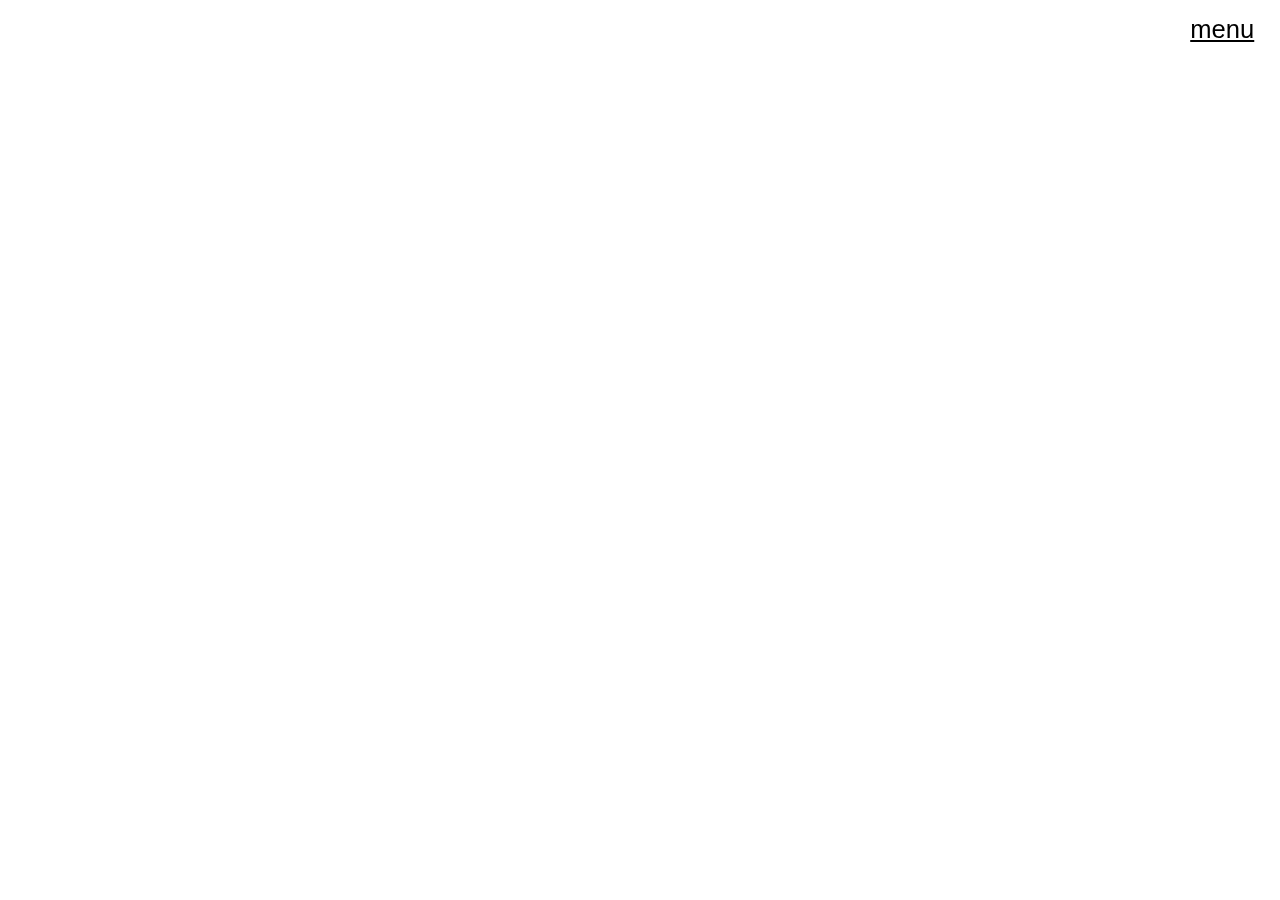
==== animation.html @ a8b8eddb "dummedummejava" ====
<!DOCTYPE html>
<html lang="">
<head>
    <meta charset="utf-8">
    <meta name="viewport" content="width=device-width, initial-scale=1.0">
    <link rel="stylesheet" href="stylesheet.css">
    <title>animation</title>
</head>

<body>

   <header><nav><a href="side1.html#side1">menu</a>

        </nav> </header>

</body>
</html>
<meta name="viewport" content="width=device-width, initial-scale=1.0">
---- stylesheet.css ----
body {
    background-color: white;
    font-family: "Helvetica";
    shape-inside: inherit;
    background-attachment: fixed;
    background-position: center;




}

* {
    box-sizing:content-box;
}

#game {
    position: absolute;
    top: 0;
    left: 0;
    width: 100vw;
    height: 56.25vw;
    background-image: url(side1.html);
    background-size: 100%;

}



.sectionwrapper {
    display: flex;


}

.sectionwrapper {
    display: flex;
    justify-content: space-between;
    justify-content: center;
    align-items: stretch;
    flex-flow: row wrap;


}

.clearfix {
    overflow: auto;
}



.column {
    flex-grow: 1;
    flex-basis: 300px;
    border: 1px solid white;
    justify-content: space-between;
    padding: 26px;
    background-color: white;


}

.txt {
    flex-grow: 1;
    flex-basis: 300px;
    border: 1px solid #817878;
    justify-content: space-between;
    padding: 1px #817878;

    background-color: #817878;


}



.column_wide {
    flex-wrap: wrap;
    flex-grow: 1;
    display: flex;
    flex-direction: row;

    flex-basis: 400px;
    max-height: inherit;
    border: 15px solid white;
    align-items: center;

}

.top {
    flex-wrap: wrap;
    flex-grow: 1;
    display: flex;
    flex-direction: row;

    flex-basis: 500px;
    max-height: inherit;
    border: 15px solid white;
    align-items: center;

}

.bottom {
    align-items: center;
    border: 15px solid white;
    flex-wrap: wrap;
    flex-grow: 1;
    display: flex;
    flex-direction: row;

    flex-basis: 500px;
    max-height: inherit;



}



.image {
    align-self: flex-end;
    flex-basis: 100px;
    flex-grow: 1;
    width: 100px;
}

.column_narrow {
    border: 15px solid white;
    flex-basis: 100px;
    flex-grow: 1;
    max-height: inherit;

}

.content {
    align-self: flex-end;
    flex-basis: 400px;
    flex-grow: 1;


}




button {
    background-color: #bb0a2c;
    border: none;
    color: white;
    padding: 8px 16px;
    text-align: center;
    font-size: 24px;
    cursor: pointer;
    align-content: flex-end;
}


button:hover {
    background-color: green;
}

#roedeprik {
    position: absolute;
    width: 10vw;
    height: 10vw;
    background-image: url(grafik/roedeprik.png);
    background-size: 100%;
    left: 43vw;
    top: 10vw;
    cursor: pointer;

}
#roedeprik2 {
    position: absolute;
    width: 10vw;
    height: 10vw;
    background-image: url(grafik/roedeprik.png);
    background-size: 100%;
    left: 10vw;
    top: 35vw;
    cursor: pointer;

}

a:link{
    color:white;
}

/* visited link */
a:visited {
  color: white;
}

/* mouse over link */
a:hover {
  color: white;
}

/* selected link */
a:active {
  color: white;
}



h1 {
    font-family: 'helvetica';
    font-style: bold;
    font-size: 36px;



}



h2 {
    font-style: normal;
    font-size: 36px;
    font-family: 'helvetica';

}



h3 {
    font-style: normal;
    font-size: 72px;
    font-family: 'helvetica';
    color: #807b7b;



}

h4 {
    font-style: normal;
    font-size: 72px;
    font-family: 'helvetica';
    color: white;
}

h5 {
    color: #5d0404;
}


header nav a:link {
    color: black;
}

/* visited link */
header nav a:visited {
    color: #f2e4d7;
}

/* mouse over link */
header nav a:hover {
    color: #ff3e2c;
}

/* selected link */
header nav a:active {
    color: red;
}


header {

    position: fixed;
    width: 100%;


}



header nav {
    display: flex;
    flex-direction: column;
    align-items: flex-end;

    margin: 0.3rem 2rem;
    text-align: right;
}

header nav a {
    font-size: 1.6rem;
    margin: 0.1rem;
    padding: 0.01rem;
    font-family: 'helvetica';

}

/*@media only screen and (min-width:1024px) {
    #eksempler.column {
        flex-basis: auto;
       }
    header{background-image: linear-gradient(rgba(38, 10, 2, 0.49), rgba(255, 255, 0, 0));

    }
    header nav {
        flex-direction: row;


    }


    header nav a {
        font-size: 1rem;
        border-right: 0.1rem solid #f2e4d7;
        font-size: 1.5rem;
        margin: 0.25rem;
        padding: 0 0.4rem 0 0;
        padding-right: 0.4rem;
        font-family: 'hindbold';
    }

    header nav a:last-child {
        border-right: none;
    }

}*/


#skilt1 {
    position: absolute;
    width: 100vw;
    height: 100vw;
    background-image: url(grafik/skilt1.png);
    background-size: 100%;
    left: 0vw;
    top: 0vw;
    cursor: pointer;


}

#skilt1 {
    animation-name: skilt_move;
    animation-duration: 3s;
    animation-timing-function: linear;
    transform-origin: top;
    animation-iteration-count: 1;

}

@keyframes skilt_move {
    0% {
        left: -120vw;
        bottom: 15vw;

    }

    20% {
        left: -100vw;
        bottom: 20vw;
        transform: rotate(-24deg);
    }

    40% {
        left: -70vw;
        bottom: 10vw;
        transform: rotate(-12deg);
    }

    60% {
        left: -30vw;
        bottom: 0vw;
        transform: rotate(-5deg);
    }

    100% {
        left: 0vw;
        bottom: 0vw;

    }

}

#skilt2 {
    position: absolute;
    width: 100vw;
    height: 100vw;
    background-image: url(grafik/skilt2.png);
    background-size: 100%;
    left: 0vw;
    top: 0vw;
    cursor: pointer;


}

#skilt2 {
    animation-name: skilt2_move;
    animation-duration: 3s;
    animation-timing-function: linear;
    transform-origin: top;
    animation-iteration-count: 1;

}

@keyframes skilt2_move {
    0% {
        left: -120vw;
        top: 35vw;

    }

    20% {
        left: -100vw;
        bottom: 20vw;
        transform: rotate(14deg);
    }

    40% {
        left: -70vw;
        bottom: 10vw;
        transform: rotate(12deg);
    }

    60% {
        left: -30vw;
        bottom: 0vw;
        transform: rotate(-5deg);
    }

    100% {
        left: 0vw;
        bottom: 0vw;

    }

}


#skilt3 {
    position: absolute;
    width: 100vw;
    height: 100vw;
    background-image: url(grafik/skilt3.png);
    background-size: 100%;
    left: 0vw;
    top: 0vw;
    cursor: pointer;


}

#skilt3 {
    animation-name: skilt3_move;
    animation-duration: 3s;
    animation-timing-function: linear;
    transform-origin: top;
    animation-iteration-count: 1;

}

@keyframes skilt3_move {
    0% {
        left: 10vw;
        top: 65vw;

    }

    20% {
        left: 20vw;
        bottom: 55vw;
        transform: rotate(10deg);
    }

    40% {
        left: 10vw;
        bottom: 40vw;
        transform: rotate(5deg);
    }

    60% {
        left: 5vw;
        bottom: 0vw;
        transform: rotate(-5deg);
    }

    100% {
        left: 0vw;
        bottom: 0vw;

    }

}

#skilt4 {
    position: absolute;
    width: 100vw;
    height: 100vw;
    background-image: url(grafik/skilt4.png);
    background-size: 100%;
    left: 0vw;
    top: 0vw;
    cursor: pointer;


}

#skilt4 {
    animation-name: skilt4_move;
    animation-duration: 3s;
    animation-timing-function: linear;
    transform-origin: top;
    animation-iteration-count: 1;

}

@keyframes skilt4_move {
    0% {
        left: 10vw;
        top: 65vw;

    }

    20% {
        left: 20vw;
        bottom: 55vw;
        transform: rotate(10deg);
    }

    40% {
        left: 10vw;
        bottom: 40vw;
        transform: rotate(5deg);
    }

    60% {
        left: 5vw;
        bottom: 0vw;
        transform: rotate(-5deg);
    }

    100% {
        left: 0vw;
        bottom: 0vw;

    }

}

#skilt5 {
    position: absolute;
    width: 100vw;
    height: 100vw;
    background-image: url(grafik/skilt5.png);
    background-size: 100%;
    left: 0vw;
    top: 0vw;
    cursor: pointer;


}

#skilt5 {
    animation-name: skilt5_move;
    animation-duration: 3s;
    animation-timing-function: linear;
    transform-origin: top;
    animation-iteration-count: 1;

}

@keyframes skilt5_move {
    0% {
        left: 10vw;
        top: 65vw;

    }

    20% {
        left: 20vw;
        bottom: 55vw;
        transform: rotate(10deg);
    }

    40% {
        left: 10vw;
        bottom: 40vw;
        transform: rotate(5deg);
    }

    60% {
        left: 5vw;
        bottom: 0vw;
        transform: rotate(-5deg);
    }

    100% {
        left: 0vw;
        bottom: 0vw;

    }

}

#skilt6 {
    position: absolute;
    width: 100vw;
    height: 100vw;
    background-image: url(grafik/skilt6.png);
    background-size: 100%;
    left: 0vw;
    top: 0vw;
    cursor: pointer;


}

#skilt6 {
    animation-name: skilt6_move;
    animation-duration: 3s;
    animation-timing-function: linear;
    transform-origin: top;
    animation-iteration-count: 1;

}

@keyframes skilt6_move {
    0% {
        left: 10vw;
        top: 65vw;

    }

    20% {
        left: 20vw;
        bottom: 55vw;
        transform: rotate(10deg);
    }

    40% {
        left: 10vw;
        bottom: 40vw;
        transform: rotate(5deg);
    }

    60% {
        left: 5vw;
        bottom: 0vw;
        transform: rotate(-5deg);
    }

    100% {
        left: 0vw;
        bottom: 0vw;

    }

}

#skilt7 {
    position: absolute;
    width: 100vw;
    height: 100vw;
    background-image: url(grafik/skilt7.png);
    background-size: 100%;
    left: 0vw;
    top: 0vw;
    cursor: pointer;


}

#skilt7 {
    animation-name: skilt7_move;
    animation-duration: 3s;
    animation-timing-function: linear;
    transform-origin: top;
    animation-iteration-count: 1;

}

@keyframes skilt7_move {
    0% {
        left: 10vw;
        top: 65vw;

    }

    20% {
        left: 20vw;
        bottom: 55vw;
        transform: rotate(10deg);
    }

    40% {
        left: 10vw;
        bottom: 40vw;
        transform: rotate(5deg);
    }

    60% {
        left: 5vw;
        bottom: 0vw;
        transform: rotate(-5deg);
    }

    100% {
        left: 0vw;
        bottom: 0vw;

    }

}

#skilt8 {
    position: absolute;
    width: 100vw;
    height: 100vw;
    background-image: url(grafik/skilt8.png);
    background-size: 100%;
    left: 0vw;
    top: 0vw;
    cursor: pointer;


}

#skilt8 {
    animation-name: skilt8_move;
    animation-duration: 3s;
    animation-timing-function: linear;
    transform-origin: top;
    animation-iteration-count: 1;

}

@keyframes skilt8_move {
    0% {
        left: 10vw;
        top: 65vw;

    }

    20% {
        left: 20vw;
        bottom: 55vw;
        transform: rotate(10deg);
    }

    40% {
        left: 10vw;
        bottom: 40vw;
        transform: rotate(5deg);
    }

    60% {
        left: 5vw;
        bottom: 0vw;
        transform: rotate(-5deg);
    }

    100% {
        left: 0vw;
        bottom: 0vw;

    }

}

#skilt9 {
    position: absolute;
    width: 100vw;
    height: 100vw;
    background-image: url(grafik/skilt9.png);
    background-size: 100%;
    left: 0vw;
    top: 0vw;
    cursor: pointer;


}

#skilt9 {
    animation-name: skilt9_move;
    animation-duration: 3s;
    animation-timing-function: linear;
    transform-origin: top;
    animation-iteration-count: 1;

}

@keyframes skilt9_move {
    0% {
        left: 10vw;
        top: 65vw;

    }

    20% {
        left: 20vw;
        bottom: 55vw;
        transform: rotate(10deg);
    }

    40% {
        left: 10vw;
        bottom: 40vw;
        transform: rotate(5deg);
    }

    60% {
        left: 5vw;
        bottom: 0vw;
        transform: rotate(-5deg);
    }

    100% {
        left: 0vw;
        bottom: 0vw;
        background-image: url(grafik/skilt.png);

    }

}

#skilt10 {
    position: absolute;
    width: 100vw;
    height: 100vw;
    background-image: url(grafik/skilt10.png);
    background-size: 100%;
    left: 0vw;
    top: 0vw;
    cursor: pointer;


}

#skilt10 {
    animation-name: skilt10_move;
    animation-duration: 3s;
    animation-timing-function: linear;
    transform-origin: top;
    animation-iteration-count: 1;

}

@keyframes skilt10_move {
    0% {
        left: 50vw;
        top: -10vw;

    }

    20% {
        left: 40vw;
        bottom: -5vw;
        transform: rotate(10deg);
    }

    40% {
        left: 35vw;
        bottom: 0vw;
        transform: rotate(5deg);
    }

    60% {
        left: 20vw;
        bottom: 10vw;
        transform: rotate(-5deg);
    }

    100% {
        left: 0vw;
        bottom: 0vw;
        background-image: url(grafik/skilt.png);

    }

}

#skilt11 {
    position: absolute;
    width: 100vw;
    height: 100vw;
    background-image: url(grafik/skilt11.png);
    background-size: 100%;
    left: 0vw;
    top: 0vw;
    cursor: pointer;


}

#skilt11 {
    animation-name: skilt11_move;
    animation-duration: 3s;
    animation-timing-function: linear;
    transform-origin: top;
    animation-iteration-count: 1;

}

@keyframes skilt11_move {
    0% {
        left:40vw;
        top: 95vw;

    }

    20% {
        left: 30vw;
        bottom: 80;
        transform: rotate(10deg);
    }

    40% {
        left: 22vw;
        bottom: 50vw;
        transform: rotate(5deg);
    }

    60% {
        left: 15vw;
        bottom: 30vw;
        transform: rotate(-5deg);
    }

    100% {
        left: 0vw;
        bottom: 0vw;
        background-image: url(grafik/skilt.png);

    }

}

#skilt {
    position: absolute;
    width: 100vw;
    height: 100vw;
    background-image: url(grafik/skilt.png);
    background-size: 100%;
    left: 0vw;
    top: 0vw;
    cursor: pointer;

}


#menu {
    position: absolute;
    width: 100vw;
    height: 100vw;
    left: 0;
    top: 0;
    background-image: url(grafik/menu.png);
    cursor: pointer;
    background-size: 100%;
    z-index: ;

}

.pulse {
    animation-name: pulse_kf;
    animation-duration: 3s;
    animation-iteration-count: infinite;
    transform-origin: center;

}


@keyframes pulse_kf {
    0% {
        transform: scale(1);
    }

    30% {
        transform: scale(1);
    }

    40% {
        transform: scale(1.01);
    }

    50% {
        transform: scale(1);
    }

    60% {
        transform: scale(1);
    }

    70% {
        transform: scale(1.005);
    }

    80% {
        transform: scale(1);
    }

    100% {
        transform: scale(1);
    }
}





img {
    width: 100%;
}
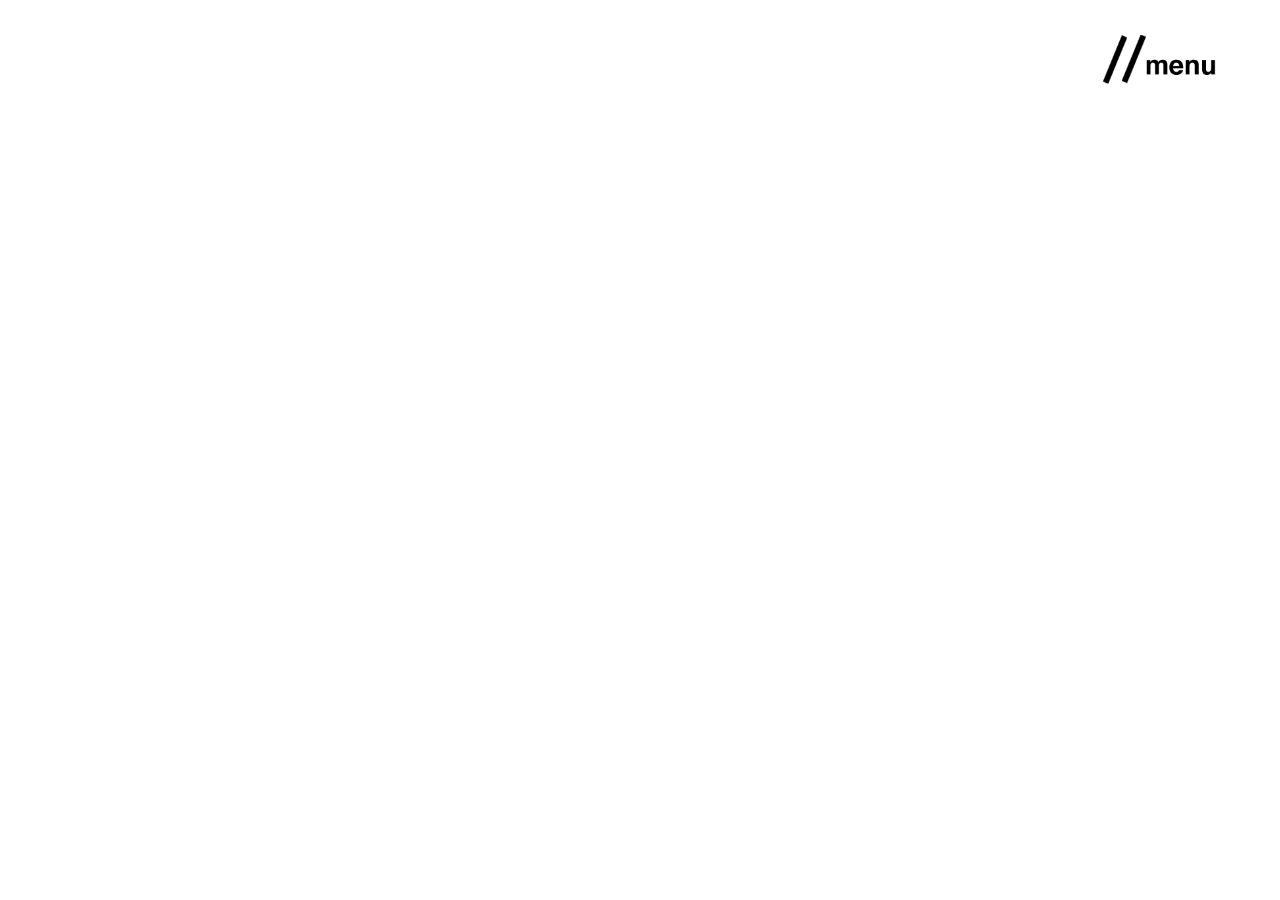
==== commit a4b684e3: "forøger uden java foerst" ====
--- a/animation.html
+++ b/animation.html
@@ -9,7 +9,7 @@
 
 <body>
 
-   <header><nav><a href="side1.html#side1">menu</a>
+   <header><nav> <a href="side1.html">   <div id="menu"></div></a>
 
         </nav> </header>
 
--- a/stylesheet.css
+++ b/stylesheet.css
@@ -144,19 +144,56 @@
 
 
 button {
-    background-color: #bb0a2c;
+    background-color: #817878;
     border: none;
-    color: white;
+    color: black;
     padding: 8px 16px;
     text-align: center;
-    font-size: 24px;
-    cursor: pointer;
-    align-content: flex-end;
+    font-size: 72px;
+    left: 110vw;
+    top: 5vw;
+    cursor: pointer;
+
 }
 
 
 button:hover {
     background-color: green;
+}
+/*#menu {
+      position: absolute;
+    width: 100vw;
+    height: 100vw;
+    background-image: url(grafik/menu.png);
+    background-size: 100%;
+    left: 0vw;
+    top: 0vw;
+    cursor: pointer;
+
+
+}*/
+#redsignhvid{
+     position: absolute;
+    width: 25vw;
+    height: 6vw;
+    background-image: url(grafik/redesign.png);
+    background-size: 100%;
+    left: 52vw;
+    top: 2vw;
+    cursor: pointer;
+
+}
+
+#webgraa{
+     position: absolute;
+    width: 25vw;
+    height: 6vw;
+    background-image: url(grafik/webgr.png);
+    background-size: 100%;
+    left: 32vw;
+    top: 2vw;
+    cursor: pointer;
+
 }
 
 #roedeprik {
@@ -177,7 +214,19 @@
     background-image: url(grafik/roedeprik.png);
     background-size: 100%;
     left: 10vw;
-    top: 35vw;
+    top: 5vw;
+    cursor: pointer;
+
+}
+
+#roedeprik3 {
+    position: absolute;
+    width: 10vw;
+    height: 10vw;
+    background-image: url(grafik/roedeprik.png);
+    background-size: 100%;
+    left: 10vw;
+    top: 5vw;
     cursor: pointer;
 
 }
@@ -323,14 +372,15 @@
 }*/
 
 
+
 #skilt1 {
     position: absolute;
     width: 100vw;
-    height: 100vw;
+    height: 56vw;
     background-image: url(grafik/skilt1.png);
     background-size: 100%;
     left: 0vw;
-    top: 0vw;
+    top: 0.65vw;
     cursor: pointer;
 
 
@@ -373,6 +423,7 @@
     100% {
         left: 0vw;
         bottom: 0vw;
+        background-image: url(grafik/skilt.png);
 
     }
 
@@ -381,7 +432,7 @@
 #skilt2 {
     position: absolute;
     width: 100vw;
-    height: 100vw;
+    height: 56vw;
     background-image: url(grafik/skilt2.png);
     background-size: 100%;
     left: 0vw;
@@ -437,11 +488,11 @@
 #skilt3 {
     position: absolute;
     width: 100vw;
-    height: 100vw;
+    height: 56vw;
     background-image: url(grafik/skilt3.png);
     background-size: 100%;
     left: 0vw;
-    top: 0vw;
+    top: 1vw;
     cursor: pointer;
 
 
@@ -492,7 +543,7 @@
 #skilt4 {
     position: absolute;
     width: 100vw;
-    height: 100vw;
+    height: 56vw;
     background-image: url(grafik/skilt4.png);
     background-size: 100%;
     left: 0vw;
@@ -547,7 +598,7 @@
 #skilt5 {
     position: absolute;
     width: 100vw;
-    height: 100vw;
+    height: 56vw;
     background-image: url(grafik/skilt5.png);
     background-size: 100%;
     left: 0vw;
@@ -602,7 +653,7 @@
 #skilt6 {
     position: absolute;
     width: 100vw;
-    height: 100vw;
+    height: 56vw;
     background-image: url(grafik/skilt6.png);
     background-size: 100%;
     left: 0vw;
@@ -657,7 +708,7 @@
 #skilt7 {
     position: absolute;
     width: 100vw;
-    height: 100vw;
+    height: 56vw;
     background-image: url(grafik/skilt7.png);
     background-size: 100%;
     left: 0vw;
@@ -712,7 +763,7 @@
 #skilt8 {
     position: absolute;
     width: 100vw;
-    height: 100vw;
+    height: 56vw;
     background-image: url(grafik/skilt8.png);
     background-size: 100%;
     left: 0vw;
@@ -767,7 +818,7 @@
 #skilt9 {
     position: absolute;
     width: 100vw;
-    height: 100vw;
+    height: 56vw;
     background-image: url(grafik/skilt9.png);
     background-size: 100%;
     left: 0vw;
@@ -823,7 +874,7 @@
 #skilt10 {
     position: absolute;
     width: 100vw;
-    height: 100vw;
+    height: 56vw;
     background-image: url(grafik/skilt10.png);
     background-size: 100%;
     left: 0vw;
@@ -879,7 +930,7 @@
 #skilt11 {
     position: absolute;
     width: 100vw;
-    height: 100vw;
+    height: 56vw;
     background-image: url(grafik/skilt11.png);
     background-size: 100%;
     left: 0vw;
@@ -947,9 +998,9 @@
 
 #menu {
     position: absolute;
-    width: 100vw;
-    height: 100vw;
-    left: 0;
+    width: 12vw;
+    height: 8vw;
+    left: 84vw;
     top: 0;
     background-image: url(grafik/menu.png);
     cursor: pointer;
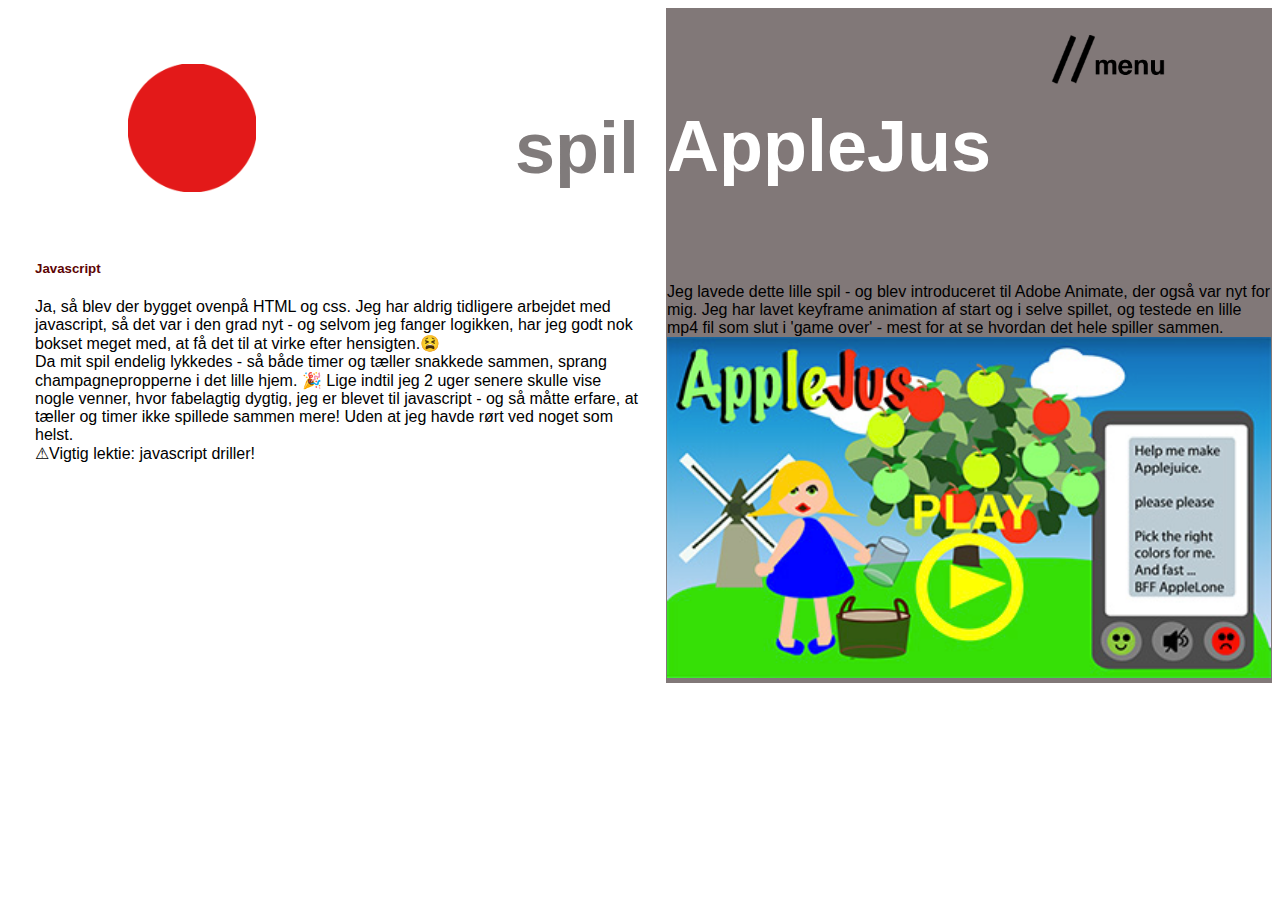
==== commit e11425b2: "mangesjoveting kontakt vil kun på stilart?" ====
--- a/animation.html
+++ b/animation.html
@@ -12,6 +12,31 @@
    <header><nav> <a href="side1.html">   <div id="menu"></div></a>
 
         </nav> </header>
+         <section id="forside">
+    <div id="roedeprik2"></div>
+
+        <div class="sectionwrapper">
+            <div class="column">
+            <h3 align="right">spil</h3>
+            <h5>Javascript</h5>
+            Ja, så blev der bygget ovenpå HTML og css. Jeg har aldrig tidligere arbejdet med javascript, så det var i den grad nyt - og selvom jeg fanger logikken, har jeg godt nok bokset meget med, at få det til at virke efter hensigten.😫
+            <br>
+            Da mit spil endelig lykkedes - så både timer og tæller snakkede sammen, sprang champagnepropperne i det lille hjem. 🎉
+            Lige indtil jeg 2 uger senere skulle vise nogle venner, hvor fabelagtig dygtig, jeg er blevet til javascript - og så måtte erfare, at tæller og timer ikke spillede sammen mere! Uden at jeg havde rørt ved noget som helst.
+
+<br>⚠Vigtig lektie: javascript driller!
+            </div>
+
+
+             <div class="txt">
+                 <h4>AppleJus</h4>
+                 Jeg lavede dette lille spil - og blev introduceret til Adobe Animate, der også var nyt for mig. Jeg har lavet keyframe animation af start og i selve spillet, og testede en lille mp4 fil som slut i 'game over' - mest for at se hvordan det hele spiller sammen.
+                 <a href="http://www.cecilieolrik.com/kea/03-animation/spilled/" ><img src="grafik/applejuslille.jpg"></a>
+
+              </div>
+
+
+            </section>
 
 </body>
 </html>
--- a/stylesheet.css
+++ b/stylesheet.css
@@ -196,6 +196,47 @@
 
 }
 
+.container {
+  position: relative;
+  width: 50%;
+}
+
+.image {
+  opacity: 1;
+  display: block;
+  width: 100%;
+  height: auto;
+  transition: .5s ease;
+  backface-visibility: hidden;
+}
+
+.middle {
+  transition: .5s ease;
+  opacity: 0;
+  position: absolute;
+  top: 50%;
+  left: 50%;
+  transform: translate(-50%, -50%);
+  -ms-transform: translate(-50%, -50%);
+  text-align: center;
+}
+
+.container:hover .image {
+  opacity: 0.3;
+}
+
+.container:hover .middle {
+  opacity: 1;
+}
+
+.text {
+
+  color: white;
+  font-size: 16px;
+  padding: 16px 32px;
+}
+
+
 #roedeprik {
     position: absolute;
     width: 10vw;
@@ -219,6 +260,9 @@
 
 }
 
+
+
+
 #roedeprik3 {
     position: absolute;
     width: 10vw;
@@ -230,7 +274,28 @@
     cursor: pointer;
 
 }
-
+.roedeprik3:hover img{
+    background-image: url(android-icon-192x192.png);
+}
+
+ /*<div class="container">
+  <img src="grafik/roedeprik.png" alt="rødprik" class="image" style="width:25%">
+  <div class="middle">
+    <div class="text"><img src="android-icon-192x192.png"></div>
+  </div>
+</div>*/
+
+#roedeprik5 {
+    position: absolute;
+    width: 10vw;
+    height: 10vw;
+    background-image: url(grafik/roedeprik.png);
+    background-size: 100%;
+    left: 2vw;
+    top: 14vw;
+    cursor: pointer;
+
+}
 a:link{
     color:white;
 }
@@ -423,7 +488,7 @@
     100% {
         left: 0vw;
         bottom: 0vw;
-        background-image: url(grafik/skilt.png);
+
 
     }
 
@@ -1000,12 +1065,12 @@
     position: absolute;
     width: 12vw;
     height: 8vw;
-    left: 84vw;
+    left: 80vw;
     top: 0;
     background-image: url(grafik/menu.png);
     cursor: pointer;
     background-size: 100%;
-    z-index: ;
+    z-index:3 ;
 
 }
 
@@ -1051,7 +1116,56 @@
         transform: scale(1);
     }
 }
-
+.dropbtn {
+  background-color: white;
+  color: white;
+  padding: 16px;
+  font-size: 16px;
+  border: none;
+    align-content: right;
+}
+
+.dropdown {
+  position: relative;
+  display: inline-block;
+}
+/*vær opmærksom på at prikken stadig er der - den er hvid*/
+.dropdown-content {
+  display: none;
+  position: absolute;
+  background-color: #f1f1f1;
+  min-width: 200px;
+
+       left: 84vw;
+    bottom: 5vw;
+  z-index: 3;
+}
+
+.dropdown-content a {
+  color: black;
+  padding: 4px 4px;
+  text-decoration: none;
+  display: block;
+}
+
+.dropdown-content a:hover {background-color: #ddd;}
+
+.dropdown:hover .dropdown-content {display: block;}
+
+.dropdown:hover .dropbtn {background-color: white;}
+
+#kontakt {
+    position: absolute;
+    width: 12vw;
+    height: 10vw;
+    left: 80vw;
+    bottom: 15vw;
+    background-image: url(grafik/kontakt.png);
+    cursor: pointer;
+    background-size: 100%;
+    z-index:3 ;
+
+}
 
 
 
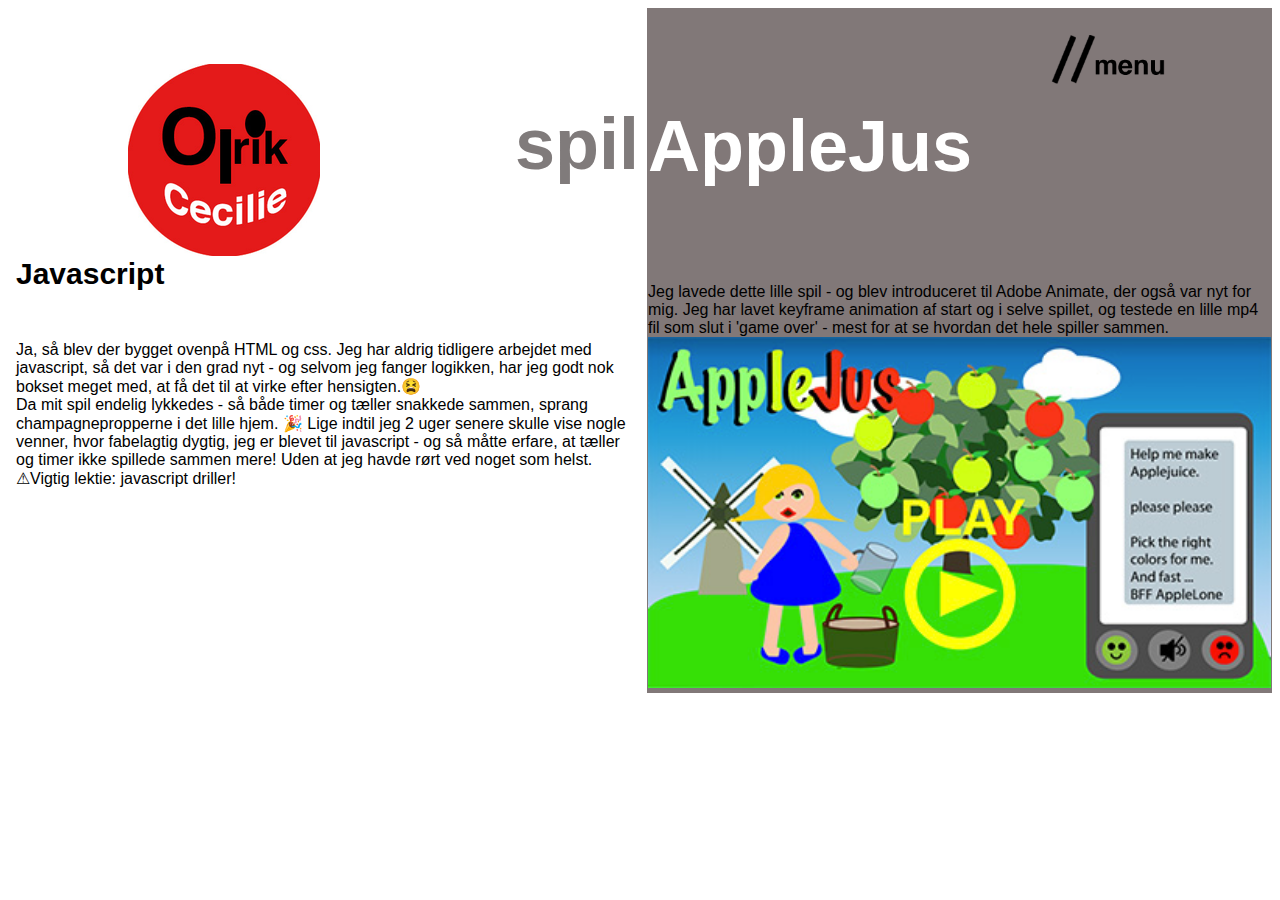
==== commit 6137c228: "hertilsåda" ====
--- a/animation.html
+++ b/animation.html
@@ -12,7 +12,7 @@
    <header><nav> <a href="side1.html">   <div id="menu"></div></a>
 
         </nav> </header>
-         <section id="forside">
+         <section id="animation">
     <div id="roedeprik2"></div>
 
         <div class="sectionwrapper">
@@ -25,6 +25,8 @@
             Lige indtil jeg 2 uger senere skulle vise nogle venner, hvor fabelagtig dygtig, jeg er blevet til javascript - og så måtte erfare, at tæller og timer ikke spillede sammen mere! Uden at jeg havde rørt ved noget som helst.
 
 <br>⚠Vigtig lektie: javascript driller!
+
+
             </div>
 
 
@@ -34,7 +36,7 @@
                  <a href="http://www.cecilieolrik.com/kea/03-animation/spilled/" ><img src="grafik/applejuslille.jpg"></a>
 
               </div>
-
+</div>
 
             </section>
 
--- a/stylesheet.css
+++ b/stylesheet.css
@@ -54,7 +54,7 @@
     flex-basis: 300px;
     border: 1px solid white;
     justify-content: space-between;
-    padding: 26px;
+    padding: 22px 7px;
     background-color: white;
 
 
@@ -65,12 +65,14 @@
     flex-basis: 300px;
     border: 1px solid #817878;
     justify-content: space-between;
-    padding: 1px #817878;
+    padding: 2px #817878;
 
     background-color: #817878;
 
 
 }
+
+.minknap
 
 
 
@@ -78,7 +80,7 @@
     flex-wrap: wrap;
     flex-grow: 1;
     display: flex;
-    flex-direction: row;
+    flex-direction:column;
 
     flex-basis: 400px;
     max-height: inherit;
@@ -86,6 +88,7 @@
     align-items: center;
 
 }
+
 
 .top {
     flex-wrap: wrap;
@@ -195,6 +198,125 @@
     cursor: pointer;
 
 }
+#stilartgraa
+{
+     position: absolute;
+    width: 25vw;
+    height: 6vw;
+    background-image: url(grafik/stilartgraa.png);
+    background-size: 100%;
+    left: 28vw;
+    top: 2vw;
+    cursor: pointer;
+
+}
+#dadaism{
+     position: absolute;
+    width: 25vw;
+    height: 6vw;
+    background-image: url(grafik/dadaism.png);
+    background-size: 100%;
+    left: 51vw;
+    top: 2vw;
+    cursor: pointer;
+
+}
+
+#stilarthv{
+     position: absolute;
+    width: 25vw;
+    height: 6vw;
+    background-image: url(grafik/stilarthv.png);
+    background-size: 100%;
+    left: 52vw;
+    top: 2vw;
+    cursor: pointer;
+
+}
+
+#redesignhv3{
+     position: absolute;
+    width: 25vw;
+    height: 6vw;
+    background-image: url(grafik/redesign.png);
+    background-size: 100%;
+    left: 52vw;
+    top: 2vw;
+    cursor: pointer;
+
+}
+
+#spilhv{
+     position: absolute;
+    width: 25vw;
+    height: 6vw;
+    background-image: url(grafik/spilhv.png);
+    background-size: 100%;
+    left: 52vw;
+    top: 2vw;
+    cursor: pointer;
+
+}
+
+#redesignhv2{
+     position: absolute;
+    width: 25vw;
+    height: 6vw;
+    background-image: url(grafik/redesign.png);
+    background-size: 100%;
+    left: 52vw;
+    top: 2vw;
+    cursor: pointer;
+
+}
+#contentgraa{
+     position: absolute;
+    width: 50vw;
+    height: 40vw;
+    background-image: url(grafik/contentgr.png);
+    background-size: 100%;
+    left: 30vw;
+    top: 2vw;
+    cursor: pointer;
+
+}
+#webgraa{
+     position: absolute;
+    width: 25vw;
+    height: 6vw;
+    background-image: url(grafik/webgr.png);
+    background-size: 100%;
+    left: 30vw;
+    top: 2vw;
+    cursor: pointer;
+
+}
+#animationgraa{
+     position: absolute;
+    width: 25vw;
+    height: 6vw;
+    background-image: url(grafik/animationgraa.png);
+    background-size: 100%;
+    left: 30vw;
+    top: 2vw;
+    cursor: pointer;
+
+}
+#UXgraa{
+     position: absolute;
+    width: 25vw;
+    height: 6vw;
+    background-image: url(grafik/UXgraa.png);
+    background-size: 100%;
+    left: 30vw;
+    top: 2vw;
+    cursor: pointer;
+
+}
+
+
+
+
 
 .container {
   position: relative;
@@ -250,27 +372,27 @@
 }
 #roedeprik2 {
     position: absolute;
+    width: 15vw;
+    height: 15vw;
+    background-image: url(android-icon-192x192.png);
+    background-size: 100%;
+    left: 10vw;
+    top: 5vw;
+    cursor: pointer;
+
+}
+
+
+
+
+#roedeprik3 {
+    position: absolute;
     width: 10vw;
     height: 10vw;
     background-image: url(grafik/roedeprik.png);
     background-size: 100%;
-    left: 10vw;
-    top: 5vw;
-    cursor: pointer;
-
-}
-
-
-
-
-#roedeprik3 {
-    position: absolute;
-    width: 10vw;
-    height: 10vw;
-    background-image: url(grafik/roedeprik.png);
-    background-size: 100%;
-    left: 10vw;
-    top: 5vw;
+    left: 43vw;
+    top: 2vw;
     cursor: pointer;
 
 }
@@ -296,6 +418,18 @@
     cursor: pointer;
 
 }
+
+#roedeprik8 {
+    position: absolute;
+    width: 10vw;
+    height: 10vw;
+    background-image: url(grafik/cvkugle.png);
+    background-size: 100%;
+    left: 12vw;
+    top: 3vw;
+    cursor: pointer;
+
+}
 a:link{
     color:white;
 }
@@ -355,7 +489,10 @@
 }
 
 h5 {
-    color: #5d0404;
+     font-style: normal;
+    font-size: 30px;
+    font-family: 'helvetica';
+    color: black;
 }
 
 
@@ -438,7 +575,7 @@
 
 
 
-#skilt1 {
+/*#skilt1 {
     position: absolute;
     width: 100vw;
     height: 56vw;
@@ -1046,7 +1183,7 @@
 
     }
 
-}
+}*/
 
 #skilt {
     position: absolute;
@@ -1134,10 +1271,10 @@
   display: none;
   position: absolute;
   background-color: #f1f1f1;
-  min-width: 200px;
-
-       left: 84vw;
-    bottom: 5vw;
+  min-width: 220px;
+
+       left: 54vw;
+    bottom: 10vw;
   z-index: 3;
 }
 
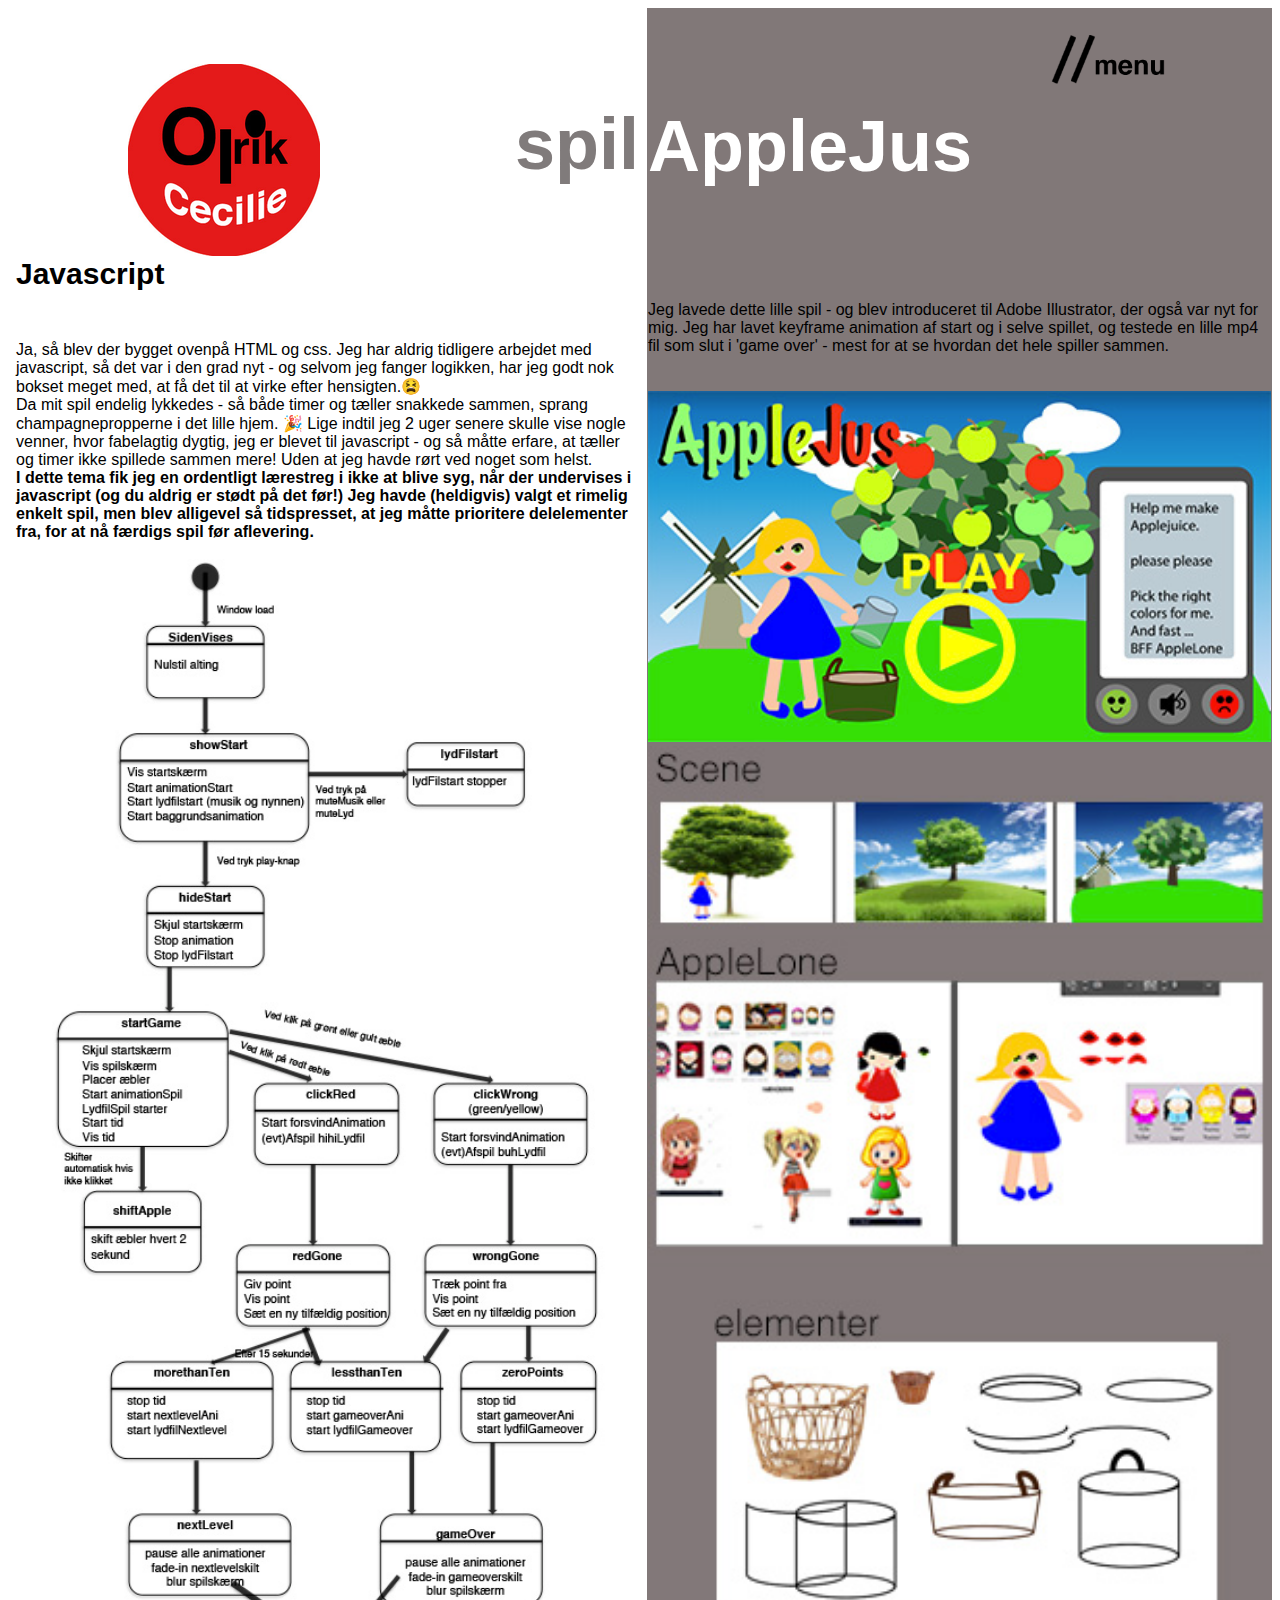
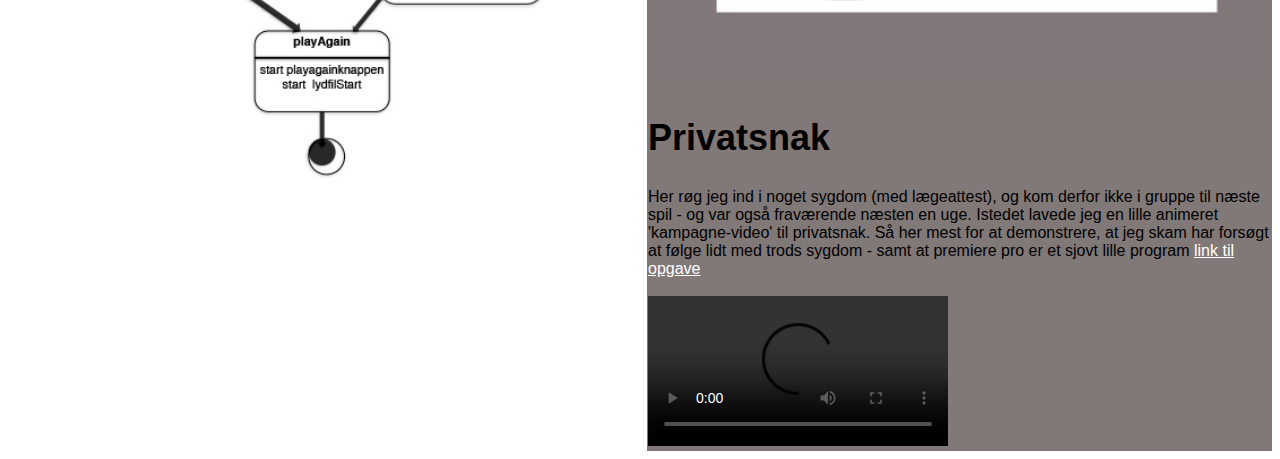
==== commit 15fdf39f: "udenfuckingstorfil" ====
--- a/animation.html
+++ b/animation.html
@@ -13,7 +13,7 @@
 
         </nav> </header>
          <section id="animation">
-    <div id="roedeprik2"></div>
+   <a href="https://www.youtube.com/watch?v=dxpVFudrrZs&feature=youtu.be&fbclid=IwAR3Xj8rE9ZKTAs4_BBbbo9SvNx6XNJusZrl0bngUWjrq5Jrji31OaiGct9s"><div id="roedeprik2"></div></a>
 
         <div class="sectionwrapper">
             <div class="column">
@@ -24,7 +24,11 @@
             Da mit spil endelig lykkedes - så både timer og tæller snakkede sammen, sprang champagnepropperne i det lille hjem. 🎉
             Lige indtil jeg 2 uger senere skulle vise nogle venner, hvor fabelagtig dygtig, jeg er blevet til javascript - og så måtte erfare, at tæller og timer ikke spillede sammen mere! Uden at jeg havde rørt ved noget som helst.
 
-<br>⚠Vigtig lektie: javascript driller!
+
+
+<br> <strong>I dette tema fik jeg en ordentligt lærestreg i ikke at blive syg, når der undervises i javascript (og du aldrig er stødt på det før!)
+Jeg havde (heldigvis) valgt et rimelig enkelt spil, men blev alligevel så tidspresset, at jeg måtte prioritere delelementer fra, for at nå færdigs spil før aflevering.</strong>
+<img src="grafik/statemachinespil.jpg" alt="statemachine">
 
 
             </div>
@@ -32,10 +36,36 @@
 
              <div class="txt">
                  <h4>AppleJus</h4>
-                 Jeg lavede dette lille spil - og blev introduceret til Adobe Animate, der også var nyt for mig. Jeg har lavet keyframe animation af start og i selve spillet, og testede en lille mp4 fil som slut i 'game over' - mest for at se hvordan det hele spiller sammen.
+                <br>
+                 Jeg lavede dette lille spil - og blev introduceret til Adobe Illustrator, der også var nyt for mig. Jeg har lavet keyframe animation af start og i selve spillet, og testede en lille mp4 fil som slut i 'game over' - mest for at se hvordan det hele spiller sammen.
+                 <br>
+                   <br>
+                     <br>
                  <a href="http://www.cecilieolrik.com/kea/03-animation/spilled/" ><img src="grafik/applejuslille.jpg"></a>
 
-              </div>
+
+                 <img src="grafik/spildesigntrae.jpg">
+                 <img src="grafik/spildesignpige.jpg">
+                 <img src="grafik/spildesignkurv.jpg">
+
+
+                 <h2> Privatsnak</h2>
+                 Her røg jeg ind i noget sygdom (med lægeattest), og kom derfor ikke i gruppe til næste spil - og var også fraværende næsten en uge. Istedet lavede jeg en lille animeret 'kampagne-video' til privatsnak.
+
+
+                     Så her mest for at demonstrere, at jeg skam har forsøgt at følge lidt med trods sygdom - samt at premiere pro er et sjovt lille program
+
+
+                 <a href="http://cecilieolrik.com/kea/03-animation/03_05_01_Gruppe30_dokumentationssite/"> link til opgave</a>
+                 <br>
+                     <br>
+                 <video width="300" controls>
+                     <source src="grafik/privatsnak.mp4" type="video/mp4">
+
+                 </video>
+
+</div>
+
 </div>
 
             </section>
--- a/stylesheet.css
+++ b/stylesheet.css
@@ -71,8 +71,19 @@
 
 
 }
-
-.minknap
+.txt1 {
+    flex-grow: 1;
+    flex-basis: 100px;
+    border: 1px solid #817878;
+    justify-content: space-between;
+    padding: 2px #817878;
+
+    background-color: #817878;
+
+
+}
+
+
 
 
 
@@ -358,15 +369,46 @@
   padding: 16px 32px;
 }
 
+.minknap {
+ display: flex;
+  flex-direction:row;
+}
+#knapapp{   position: absolute;
+    width: 25vw;
+    height: 30.5vw;
+    background-image: url(grafik/minknapapp.png);
+    background-size: 100%;
+    left: 10vw;
+    top: 22vw;
+    cursor: pointer;}
+#gruppeapp{   position: absolute;
+  width: 25vw;
+    height: 30.5vw;
+    background-image: url(grafik/minknapgruppegraa.png);
+    background-size: 100%;
+    left: 38vw;
+    top: 22vw;
+    cursor: pointer;}
+#finalapp{   position: absolute;
+  width: 25vw;
+    height: 30.5vw;
+    background-image: url(grafik/minknapfinalfgraa.png);
+    background-size: 100%;
+    left: 70vw;
+    top: 22vw;
+    cursor: pointer;}
+    <img src="grafik/minknapapp.png">
+            <img src="grafik/minknapgruppegraa.png">
+            <img src="grafik/minknapfinalfgraa.png">
 
 #roedeprik {
     position: absolute;
-    width: 10vw;
-    height: 10vw;
+    width: 8vw;
+    height: 8vw;
     background-image: url(grafik/roedeprik.png);
     background-size: 100%;
-    left: 43vw;
-    top: 10vw;
+    left: 3vw;
+    top: 1vw;
     cursor: pointer;
 
 }
@@ -1303,6 +1345,84 @@
     z-index:3 ;
 
 }
+#kontakt1 {
+    position: absolute;
+    width: 12vw;
+    height: 10vw;
+    left: 82vw;
+    bottom: 2.4vw;
+    background-image: url(grafik/kontakt.png);
+    cursor: pointer;
+    background-size: 100%;
+    z-index:3 ;
+
+}
+#kontakt2 {
+    position: absolute;
+    width: 12vw;
+    height: 10vw;
+    left: 80vw;
+    bottom: 15vw;
+    background-image: url(grafik/kontakt.png);
+    cursor: pointer;
+    background-size: 100%;
+    z-index:3 ;
+
+}
+
+.layouts {
+    display: flex;
+    flex-wrap: wrap;
+    flex-grow: 1;
+    padding: 1px;
+}
+
+
+
+.layout1 {
+    align-self: baseline;
+    padding: 2px;
+    height: 216px;
+    width: 384px;
+
+}
+
+
+.layout2 {
+    align-self: baseline;
+    padding: 2px;
+    height: 154px;
+    width: 205px;
+
+
+}
+
+.layout3 {
+    align-self: baseline;
+
+    padding: 2px;
+    height: 205px;
+    width: 154px;
+
+
+}
+
+.layout4 {
+    align-self: baseline;
+    padding: 2px;
+    height: 94px;
+    width: 157px;
+
+}
+
+.layout5 {
+    align-self: baseline;
+    padding: 2px;
+    height: 157px;
+    width: 94px;
+
+}
+
 
 
 
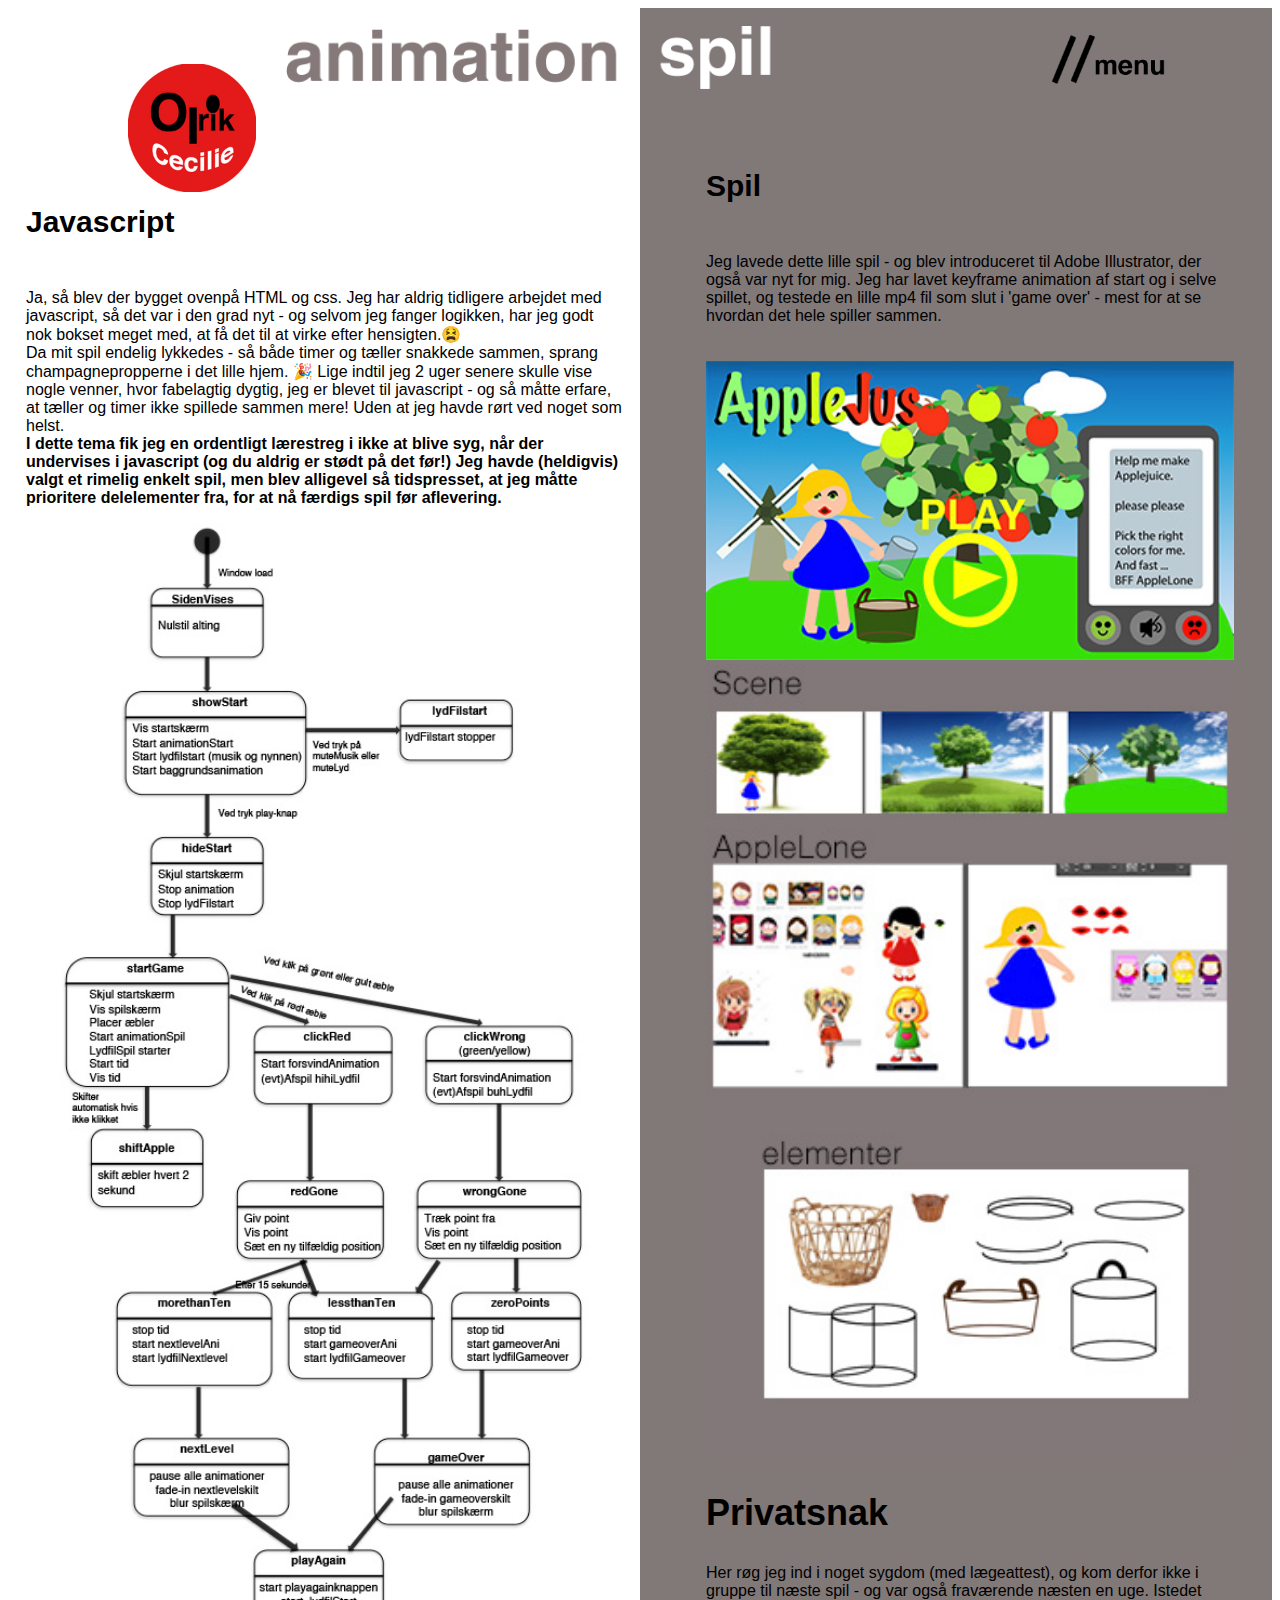
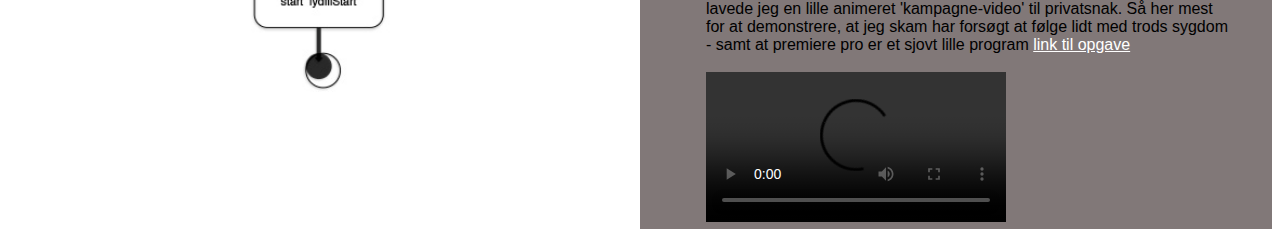
==== commit 3400fa6a: "næstendone media på ux side igang" ====
--- a/animation.html
+++ b/animation.html
@@ -14,11 +14,13 @@
         </nav> </header>
          <section id="animation">
    <a href="https://www.youtube.com/watch?v=dxpVFudrrZs&feature=youtu.be&fbclid=IwAR3Xj8rE9ZKTAs4_BBbbo9SvNx6XNJusZrl0bngUWjrq5Jrji31OaiGct9s"><div id="roedeprik2"></div></a>
+        <div id="animationgr"></div>
+         <div id="spilhv"></div>
 
         <div class="sectionwrapper">
             <div class="column">
-            <h3 align="right">spil</h3>
-            <h5>Javascript</h5>
+
+              <br><br><br><br><br><br><br><br><h5>Javascript</h5>
             Ja, så blev der bygget ovenpå HTML og css. Jeg har aldrig tidligere arbejdet med javascript, så det var i den grad nyt - og selvom jeg fanger logikken, har jeg godt nok bokset meget med, at få det til at virke efter hensigten.😫
             <br>
             Da mit spil endelig lykkedes - så både timer og tæller snakkede sammen, sprang champagnepropperne i det lille hjem. 🎉
@@ -35,8 +37,9 @@
 
 
              <div class="txt">
-                 <h4>AppleJus</h4>
-                <br>
+
+               <br><br><br><br>  <br><br>
+                <h5>Spil</h5>
                  Jeg lavede dette lille spil - og blev introduceret til Adobe Illustrator, der også var nyt for mig. Jeg har lavet keyframe animation af start og i selve spillet, og testede en lille mp4 fil som slut i 'game over' - mest for at se hvordan det hele spiller sammen.
                  <br>
                    <br>
--- a/stylesheet.css
+++ b/stylesheet.css
@@ -1,17 +1,14 @@
 body {
+      background-attachment: fixed;
     background-color: white;
+    background-position: center;
     font-family: "Helvetica";
-    shape-inside: inherit;
-    background-attachment: fixed;
-    background-position: center;
-
-
 
 
 }
 
 * {
-    box-sizing:content-box;
+    box-sizing: content-box;
 }
 
 #game {
@@ -51,10 +48,10 @@
 
 .column {
     flex-grow: 1;
-    flex-basis: 300px;
+    flex-basis: 280px;
     border: 1px solid white;
     justify-content: space-between;
-    padding: 22px 7px;
+    padding: 2px 17px;
     background-color: white;
 
 
@@ -62,27 +59,38 @@
 
 .txt {
     flex-grow: 1;
-    flex-basis: 300px;
+    flex-basis: 280px;
     border: 1px solid #817878;
     justify-content: space-between;
-    padding: 2px #817878;
-
+    padding: 2px 37px 2px 65px;
     background-color: #817878;
 
 
 }
+
 .txt1 {
     flex-grow: 1;
     flex-basis: 100px;
     border: 1px solid #817878;
     justify-content: space-between;
-    padding: 2px #817878;
+    padding: 2px;
 
     background-color: #817878;
 
 
 }
 
+.slides {
+    display: flex;
+    justify-content:flex-start;
+    justify-content: center;
+    align-items: stretch;
+    flex-flow: row;
+    padding: 20px 2px 2px 2px;
+   width:200px;
+    height:130px;
+
+}
 
 
 
@@ -91,7 +99,7 @@
     flex-wrap: wrap;
     flex-grow: 1;
     display: flex;
-    flex-direction:column;
+    flex-direction: column;
 
     flex-basis: 400px;
     max-height: inherit;
@@ -152,6 +160,13 @@
     flex-grow: 1;
 
 
+}
+
+.center {
+  display: block;
+  margin-left: auto;
+  margin-right: auto;
+  width: 50%;
 }
 
 
@@ -174,20 +189,12 @@
 button:hover {
     background-color: green;
 }
-/*#menu {
-      position: absolute;
-    width: 100vw;
-    height: 100vw;
-    background-image: url(grafik/menu.png);
-    background-size: 100%;
-    left: 0vw;
-    top: 0vw;
-    cursor: pointer;
-
-
-}*/
-#redsignhvid{
-     position: absolute;
+
+
+
+
+#redsignhvid {
+    position: absolute;
     width: 25vw;
     height: 6vw;
     background-image: url(grafik/redesign.png);
@@ -198,8 +205,8 @@
 
 }
 
-#webgraa{
-     position: absolute;
+#webgraa {
+    position: absolute;
     width: 25vw;
     height: 6vw;
     background-image: url(grafik/webgr.png);
@@ -209,9 +216,9 @@
     cursor: pointer;
 
 }
-#stilartgraa
-{
-     position: absolute;
+
+#stilartgraa {
+    position: absolute;
     width: 25vw;
     height: 6vw;
     background-image: url(grafik/stilartgraa.png);
@@ -221,8 +228,9 @@
     cursor: pointer;
 
 }
-#dadaism{
-     position: absolute;
+
+#dadaism {
+    position: absolute;
     width: 25vw;
     height: 6vw;
     background-image: url(grafik/dadaism.png);
@@ -233,8 +241,8 @@
 
 }
 
-#stilarthv{
-     position: absolute;
+#stilarthv {
+    position: absolute;
     width: 25vw;
     height: 6vw;
     background-image: url(grafik/stilarthv.png);
@@ -245,8 +253,8 @@
 
 }
 
-#redesignhv3{
-     position: absolute;
+#redesignhv3 {
+    position: absolute;
     width: 25vw;
     height: 6vw;
     background-image: url(grafik/redesign.png);
@@ -257,8 +265,8 @@
 
 }
 
-#spilhv{
-     position: absolute;
+#spilhv {
+    position: absolute;
     width: 25vw;
     height: 6vw;
     background-image: url(grafik/spilhv.png);
@@ -269,8 +277,8 @@
 
 }
 
-#redesignhv2{
-     position: absolute;
+#redesignhv2 {
+    position: absolute;
     width: 25vw;
     height: 6vw;
     background-image: url(grafik/redesign.png);
@@ -280,8 +288,46 @@
     cursor: pointer;
 
 }
-#contentgraa{
-     position: absolute;
+
+#fronterhv {
+    position: absolute;
+    width: 22vw;
+    height: 6vw;
+    background-image: url(grafik/fronterhv.png);
+    background-size: 100%;
+    left: 52vw;
+    top: 0.4vw;
+    cursor: pointer;
+
+}
+#spilhv {
+    position: absolute;
+    width: 22vw;
+    height: 5vw;
+    background-image: url(grafik/spilhv.png);
+    background-size: 100%;
+    left: 45vw;
+    top: 2vw;
+    cursor: pointer;
+
+}
+
+#redesigngr {
+    position: absolute;
+    width: 24vw;
+    height: 6vw;
+    background-image: url(grafik/redesigngr.png);
+    background-size: 100%;
+    left: 26vw;
+    top: 2vw;
+    cursor: pointer;
+    z-index: 3;
+
+}
+
+
+#contentgraa {
+    position: absolute;
     width: 50vw;
     height: 40vw;
     background-image: url(grafik/contentgr.png);
@@ -291,8 +337,9 @@
     cursor: pointer;
 
 }
-#webgraa{
-     position: absolute;
+
+#webgraa {
+    position: absolute;
     width: 25vw;
     height: 6vw;
     background-image: url(grafik/webgr.png);
@@ -302,8 +349,9 @@
     cursor: pointer;
 
 }
-#animationgraa{
-     position: absolute;
+
+#animationgraa {
+    position: absolute;
     width: 25vw;
     height: 6vw;
     background-image: url(grafik/animationgraa.png);
@@ -313,8 +361,20 @@
     cursor: pointer;
 
 }
-#UXgraa{
-     position: absolute;
+#animationgr {
+    position: absolute;
+    width: 28vw;
+    height: 6vw;
+    background-image: url(grafik/animationgraa.png);
+    background-size: 100%;
+    left: 22vw;
+    top: 2vw;
+    cursor: pointer;
+
+}
+
+#UXgraa {
+    position: absolute;
     width: 25vw;
     height: 6vw;
     background-image: url(grafik/UXgraa.png);
@@ -330,76 +390,97 @@
 
 
 .container {
-  position: relative;
-  width: 50%;
+    position: relative;
+    width: 50%;
 }
 
 .image {
-  opacity: 1;
-  display: block;
-  width: 100%;
-  height: auto;
-  transition: .5s ease;
-  backface-visibility: hidden;
+    opacity: 1;
+    display: block;
+    width: 100%;
+    height: auto;
+    transition: .5s ease;
+    backface-visibility: hidden;
 }
 
 .middle {
-  transition: .5s ease;
-  opacity: 0;
-  position: absolute;
-  top: 50%;
-  left: 50%;
-  transform: translate(-50%, -50%);
-  -ms-transform: translate(-50%, -50%);
-  text-align: center;
+    transition: .5s ease;
+    opacity: 0;
+    position: absolute;
+    top: 50%;
+    left: 50%;
+    transform: translate(-50%, -50%);
+    -ms-transform: translate(-50%, -50%);
+    text-align: center;
 }
 
 .container:hover .image {
-  opacity: 0.3;
+    opacity: 0.3;
 }
 
 .container:hover .middle {
-  opacity: 1;
+    opacity: 1;
 }
 
 .text {
 
-  color: white;
-  font-size: 16px;
-  padding: 16px 32px;
+    color: white;
+    font-size: 16px;
+    padding: 16px 32px;
 }
 
 .minknap {
- display: flex;
-  flex-direction:row;
-}
-#knapapp{   position: absolute;
-    width: 25vw;
-    height: 30.5vw;
-    background-image: url(grafik/minknapapp.png);
+    display: flex;
+    flex-direction: row;
+}
+
+.minknap a{
+    display:flex;
+    flex-direction: column;
+}
+
+@media screen and (max-width: 600px) {
+  .minknap a {
+    float: none;
+    width: 100%;
+  }
+}
+
+#knapapp {
+    position: absolute;
+    width: 25vw;
+    height: 29vw;
+    background-image: url(grafik/appknap.png);
     background-size: 100%;
     left: 10vw;
-    top: 22vw;
-    cursor: pointer;}
-#gruppeapp{   position: absolute;
-  width: 25vw;
-    height: 30.5vw;
-    background-image: url(grafik/minknapgruppegraa.png);
+    top: 7vw;
+    cursor: pointer;
+}
+
+#gruppeapp {
+    position: absolute;
+    width: 25vw;
+    height: 29vw;
+    background-image: url(grafik/appgruppe.png);
     background-size: 100%;
     left: 38vw;
-    top: 22vw;
-    cursor: pointer;}
-#finalapp{   position: absolute;
-  width: 25vw;
-    height: 30.5vw;
-    background-image: url(grafik/minknapfinalfgraa.png);
+    top: 7vw;
+    cursor: pointer;
+}
+
+#finalapp {
+    position: absolute;
+    width: 25vw;
+    height: 29vw;
+    background-image: url(grafik/appfinal.png);
     background-size: 100%;
     left: 70vw;
-    top: 22vw;
-    cursor: pointer;}
-    <img src="grafik/minknapapp.png">
-            <img src="grafik/minknapgruppegraa.png">
-            <img src="grafik/minknapfinalfgraa.png">
+    top: 7vw;
+    cursor: pointer;
+}
+
+
+
 
 #roedeprik {
     position: absolute;
@@ -412,10 +493,11 @@
     cursor: pointer;
 
 }
+
 #roedeprik2 {
     position: absolute;
-    width: 15vw;
-    height: 15vw;
+    width: 10vw;
+    height: 10vw;
     background-image: url(android-icon-192x192.png);
     background-size: 100%;
     left: 10vw;
@@ -438,11 +520,12 @@
     cursor: pointer;
 
 }
-.roedeprik3:hover img{
+
+.roedeprik3:hover img {
     background-image: url(android-icon-192x192.png);
 }
 
- /*<div class="container">
+/*<div class="container">
   <img src="grafik/roedeprik.png" alt="rødprik" class="image" style="width:25%">
   <div class="middle">
     <div class="text"><img src="android-icon-192x192.png"></div>
@@ -460,6 +543,31 @@
     cursor: pointer;
 
 }
+#roedeprik6 {
+    position: absolute;
+    width: 10vw;
+    height: 10vw;
+    background-image: url(grafik/roedeprik.png);
+    background-size: 100%;
+    left: 1vw;
+    top: -3vw;
+    cursor: pointer;
+
+}
+.prik{
+    position: absolute;
+    cursor: crosshair;
+}
+.roedeprik6_sprite{
+    width:10vw;
+        height:10vw;
+    background-image: url(grafik/roedeprik.png);
+    background-size: 100%;
+}
+#roedeprik6{
+
+}
+
 
 #roedeprik8 {
     position: absolute;
@@ -472,30 +580,42 @@
     cursor: pointer;
 
 }
-a:link{
-    color:white;
+#roedeprik9 {
+    position: absolute;
+    width: 20vw;
+    height: 20vw;
+    background-image: url(grafik/cvkugle.png);
+    background-size: 100%;
+    left: 62vw;
+    top: 113vw;
+    cursor: pointer;
+
+}
+
+a:link {
+    color: white;
 }
 
 /* visited link */
 a:visited {
-  color: white;
+    color: white;
 }
 
 /* mouse over link */
 a:hover {
-  color: white;
+    color: white;
 }
 
 /* selected link */
 a:active {
-  color: white;
+    color: white;
 }
 
 
 
 h1 {
     font-family: 'helvetica';
-    font-style: bold;
+    font-style:oblique;
     font-size: 36px;
 
 
@@ -531,7 +651,7 @@
 }
 
 h5 {
-     font-style: normal;
+    font-style: normal;
     font-size: 30px;
     font-family: 'helvetica';
     color: black;
@@ -617,615 +737,7 @@
 
 
 
-/*#skilt1 {
-    position: absolute;
-    width: 100vw;
-    height: 56vw;
-    background-image: url(grafik/skilt1.png);
-    background-size: 100%;
-    left: 0vw;
-    top: 0.65vw;
-    cursor: pointer;
-
-
-}
-
-#skilt1 {
-    animation-name: skilt_move;
-    animation-duration: 3s;
-    animation-timing-function: linear;
-    transform-origin: top;
-    animation-iteration-count: 1;
-
-}
-
-@keyframes skilt_move {
-    0% {
-        left: -120vw;
-        bottom: 15vw;
-
-    }
-
-    20% {
-        left: -100vw;
-        bottom: 20vw;
-        transform: rotate(-24deg);
-    }
-
-    40% {
-        left: -70vw;
-        bottom: 10vw;
-        transform: rotate(-12deg);
-    }
-
-    60% {
-        left: -30vw;
-        bottom: 0vw;
-        transform: rotate(-5deg);
-    }
-
-    100% {
-        left: 0vw;
-        bottom: 0vw;
-
-
-    }
-
-}
-
-#skilt2 {
-    position: absolute;
-    width: 100vw;
-    height: 56vw;
-    background-image: url(grafik/skilt2.png);
-    background-size: 100%;
-    left: 0vw;
-    top: 0vw;
-    cursor: pointer;
-
-
-}
-
-#skilt2 {
-    animation-name: skilt2_move;
-    animation-duration: 3s;
-    animation-timing-function: linear;
-    transform-origin: top;
-    animation-iteration-count: 1;
-
-}
-
-@keyframes skilt2_move {
-    0% {
-        left: -120vw;
-        top: 35vw;
-
-    }
-
-    20% {
-        left: -100vw;
-        bottom: 20vw;
-        transform: rotate(14deg);
-    }
-
-    40% {
-        left: -70vw;
-        bottom: 10vw;
-        transform: rotate(12deg);
-    }
-
-    60% {
-        left: -30vw;
-        bottom: 0vw;
-        transform: rotate(-5deg);
-    }
-
-    100% {
-        left: 0vw;
-        bottom: 0vw;
-
-    }
-
-}
-
-
-#skilt3 {
-    position: absolute;
-    width: 100vw;
-    height: 56vw;
-    background-image: url(grafik/skilt3.png);
-    background-size: 100%;
-    left: 0vw;
-    top: 1vw;
-    cursor: pointer;
-
-
-}
-
-#skilt3 {
-    animation-name: skilt3_move;
-    animation-duration: 3s;
-    animation-timing-function: linear;
-    transform-origin: top;
-    animation-iteration-count: 1;
-
-}
-
-@keyframes skilt3_move {
-    0% {
-        left: 10vw;
-        top: 65vw;
-
-    }
-
-    20% {
-        left: 20vw;
-        bottom: 55vw;
-        transform: rotate(10deg);
-    }
-
-    40% {
-        left: 10vw;
-        bottom: 40vw;
-        transform: rotate(5deg);
-    }
-
-    60% {
-        left: 5vw;
-        bottom: 0vw;
-        transform: rotate(-5deg);
-    }
-
-    100% {
-        left: 0vw;
-        bottom: 0vw;
-
-    }
-
-}
-
-#skilt4 {
-    position: absolute;
-    width: 100vw;
-    height: 56vw;
-    background-image: url(grafik/skilt4.png);
-    background-size: 100%;
-    left: 0vw;
-    top: 0vw;
-    cursor: pointer;
-
-
-}
-
-#skilt4 {
-    animation-name: skilt4_move;
-    animation-duration: 3s;
-    animation-timing-function: linear;
-    transform-origin: top;
-    animation-iteration-count: 1;
-
-}
-
-@keyframes skilt4_move {
-    0% {
-        left: 10vw;
-        top: 65vw;
-
-    }
-
-    20% {
-        left: 20vw;
-        bottom: 55vw;
-        transform: rotate(10deg);
-    }
-
-    40% {
-        left: 10vw;
-        bottom: 40vw;
-        transform: rotate(5deg);
-    }
-
-    60% {
-        left: 5vw;
-        bottom: 0vw;
-        transform: rotate(-5deg);
-    }
-
-    100% {
-        left: 0vw;
-        bottom: 0vw;
-
-    }
-
-}
-
-#skilt5 {
-    position: absolute;
-    width: 100vw;
-    height: 56vw;
-    background-image: url(grafik/skilt5.png);
-    background-size: 100%;
-    left: 0vw;
-    top: 0vw;
-    cursor: pointer;
-
-
-}
-
-#skilt5 {
-    animation-name: skilt5_move;
-    animation-duration: 3s;
-    animation-timing-function: linear;
-    transform-origin: top;
-    animation-iteration-count: 1;
-
-}
-
-@keyframes skilt5_move {
-    0% {
-        left: 10vw;
-        top: 65vw;
-
-    }
-
-    20% {
-        left: 20vw;
-        bottom: 55vw;
-        transform: rotate(10deg);
-    }
-
-    40% {
-        left: 10vw;
-        bottom: 40vw;
-        transform: rotate(5deg);
-    }
-
-    60% {
-        left: 5vw;
-        bottom: 0vw;
-        transform: rotate(-5deg);
-    }
-
-    100% {
-        left: 0vw;
-        bottom: 0vw;
-
-    }
-
-}
-
-#skilt6 {
-    position: absolute;
-    width: 100vw;
-    height: 56vw;
-    background-image: url(grafik/skilt6.png);
-    background-size: 100%;
-    left: 0vw;
-    top: 0vw;
-    cursor: pointer;
-
-
-}
-
-#skilt6 {
-    animation-name: skilt6_move;
-    animation-duration: 3s;
-    animation-timing-function: linear;
-    transform-origin: top;
-    animation-iteration-count: 1;
-
-}
-
-@keyframes skilt6_move {
-    0% {
-        left: 10vw;
-        top: 65vw;
-
-    }
-
-    20% {
-        left: 20vw;
-        bottom: 55vw;
-        transform: rotate(10deg);
-    }
-
-    40% {
-        left: 10vw;
-        bottom: 40vw;
-        transform: rotate(5deg);
-    }
-
-    60% {
-        left: 5vw;
-        bottom: 0vw;
-        transform: rotate(-5deg);
-    }
-
-    100% {
-        left: 0vw;
-        bottom: 0vw;
-
-    }
-
-}
-
-#skilt7 {
-    position: absolute;
-    width: 100vw;
-    height: 56vw;
-    background-image: url(grafik/skilt7.png);
-    background-size: 100%;
-    left: 0vw;
-    top: 0vw;
-    cursor: pointer;
-
-
-}
-
-#skilt7 {
-    animation-name: skilt7_move;
-    animation-duration: 3s;
-    animation-timing-function: linear;
-    transform-origin: top;
-    animation-iteration-count: 1;
-
-}
-
-@keyframes skilt7_move {
-    0% {
-        left: 10vw;
-        top: 65vw;
-
-    }
-
-    20% {
-        left: 20vw;
-        bottom: 55vw;
-        transform: rotate(10deg);
-    }
-
-    40% {
-        left: 10vw;
-        bottom: 40vw;
-        transform: rotate(5deg);
-    }
-
-    60% {
-        left: 5vw;
-        bottom: 0vw;
-        transform: rotate(-5deg);
-    }
-
-    100% {
-        left: 0vw;
-        bottom: 0vw;
-
-    }
-
-}
-
-#skilt8 {
-    position: absolute;
-    width: 100vw;
-    height: 56vw;
-    background-image: url(grafik/skilt8.png);
-    background-size: 100%;
-    left: 0vw;
-    top: 0vw;
-    cursor: pointer;
-
-
-}
-
-#skilt8 {
-    animation-name: skilt8_move;
-    animation-duration: 3s;
-    animation-timing-function: linear;
-    transform-origin: top;
-    animation-iteration-count: 1;
-
-}
-
-@keyframes skilt8_move {
-    0% {
-        left: 10vw;
-        top: 65vw;
-
-    }
-
-    20% {
-        left: 20vw;
-        bottom: 55vw;
-        transform: rotate(10deg);
-    }
-
-    40% {
-        left: 10vw;
-        bottom: 40vw;
-        transform: rotate(5deg);
-    }
-
-    60% {
-        left: 5vw;
-        bottom: 0vw;
-        transform: rotate(-5deg);
-    }
-
-    100% {
-        left: 0vw;
-        bottom: 0vw;
-
-    }
-
-}
-
-#skilt9 {
-    position: absolute;
-    width: 100vw;
-    height: 56vw;
-    background-image: url(grafik/skilt9.png);
-    background-size: 100%;
-    left: 0vw;
-    top: 0vw;
-    cursor: pointer;
-
-
-}
-
-#skilt9 {
-    animation-name: skilt9_move;
-    animation-duration: 3s;
-    animation-timing-function: linear;
-    transform-origin: top;
-    animation-iteration-count: 1;
-
-}
-
-@keyframes skilt9_move {
-    0% {
-        left: 10vw;
-        top: 65vw;
-
-    }
-
-    20% {
-        left: 20vw;
-        bottom: 55vw;
-        transform: rotate(10deg);
-    }
-
-    40% {
-        left: 10vw;
-        bottom: 40vw;
-        transform: rotate(5deg);
-    }
-
-    60% {
-        left: 5vw;
-        bottom: 0vw;
-        transform: rotate(-5deg);
-    }
-
-    100% {
-        left: 0vw;
-        bottom: 0vw;
-        background-image: url(grafik/skilt.png);
-
-    }
-
-}
-
-#skilt10 {
-    position: absolute;
-    width: 100vw;
-    height: 56vw;
-    background-image: url(grafik/skilt10.png);
-    background-size: 100%;
-    left: 0vw;
-    top: 0vw;
-    cursor: pointer;
-
-
-}
-
-#skilt10 {
-    animation-name: skilt10_move;
-    animation-duration: 3s;
-    animation-timing-function: linear;
-    transform-origin: top;
-    animation-iteration-count: 1;
-
-}
-
-@keyframes skilt10_move {
-    0% {
-        left: 50vw;
-        top: -10vw;
-
-    }
-
-    20% {
-        left: 40vw;
-        bottom: -5vw;
-        transform: rotate(10deg);
-    }
-
-    40% {
-        left: 35vw;
-        bottom: 0vw;
-        transform: rotate(5deg);
-    }
-
-    60% {
-        left: 20vw;
-        bottom: 10vw;
-        transform: rotate(-5deg);
-    }
-
-    100% {
-        left: 0vw;
-        bottom: 0vw;
-        background-image: url(grafik/skilt.png);
-
-    }
-
-}
-
-#skilt11 {
-    position: absolute;
-    width: 100vw;
-    height: 56vw;
-    background-image: url(grafik/skilt11.png);
-    background-size: 100%;
-    left: 0vw;
-    top: 0vw;
-    cursor: pointer;
-
-
-}
-
-#skilt11 {
-    animation-name: skilt11_move;
-    animation-duration: 3s;
-    animation-timing-function: linear;
-    transform-origin: top;
-    animation-iteration-count: 1;
-
-}
-
-@keyframes skilt11_move {
-    0% {
-        left:40vw;
-        top: 95vw;
-
-    }
-
-    20% {
-        left: 30vw;
-        bottom: 80;
-        transform: rotate(10deg);
-    }
-
-    40% {
-        left: 22vw;
-        bottom: 50vw;
-        transform: rotate(5deg);
-    }
-
-    60% {
-        left: 15vw;
-        bottom: 30vw;
-        transform: rotate(-5deg);
-    }
-
-    100% {
-        left: 0vw;
-        bottom: 0vw;
-        background-image: url(grafik/skilt.png);
-
-    }
-
-}*/
+
 
 #skilt {
     position: absolute;
@@ -1249,7 +761,7 @@
     background-image: url(grafik/menu.png);
     cursor: pointer;
     background-size: 100%;
-    z-index:3 ;
+    z-index: 3;
 
 }
 
@@ -1295,43 +807,51 @@
         transform: scale(1);
     }
 }
+
 .dropbtn {
-  background-color: white;
-  color: white;
-  padding: 16px;
-  font-size: 16px;
-  border: none;
-    align-content: right;
+    background-color: white;
+    color: white;
+    padding: 16px;
+    font-size: 16px;
+    border: none;
+    align-content: center;
 }
 
 .dropdown {
-  position: relative;
-  display: inline-block;
-}
+    position: relative;
+    display: inline-block;
+}
+
 /*vær opmærksom på at prikken stadig er der - den er hvid*/
 .dropdown-content {
-  display: none;
-  position: absolute;
-  background-color: #f1f1f1;
-  min-width: 220px;
-
-       left: 54vw;
+    display: none;
+    position: absolute;
+    background-color: #f1f1f1;
+    min-width: 220px;
+
+    left: 54vw;
     bottom: 10vw;
-  z-index: 3;
+    z-index: 3;
 }
 
 .dropdown-content a {
-  color: black;
-  padding: 4px 4px;
-  text-decoration: none;
-  display: block;
-}
-
-.dropdown-content a:hover {background-color: #ddd;}
-
-.dropdown:hover .dropdown-content {display: block;}
-
-.dropdown:hover .dropbtn {background-color: white;}
+    color: black;
+    padding: 4px 4px;
+    text-decoration: none;
+    display: block;
+}
+
+.dropdown-content a:hover {
+    background-color: #ddd;
+}
+
+.dropdown:hover .dropdown-content {
+    display: block;
+}
+
+.dropdown:hover .dropbtn {
+    background-color: white;
+}
 
 #kontakt {
     position: absolute;
@@ -1342,9 +862,10 @@
     background-image: url(grafik/kontakt.png);
     cursor: pointer;
     background-size: 100%;
-    z-index:3 ;
-
-}
+    z-index: 3;
+
+}
+
 #kontakt1 {
     position: absolute;
     width: 12vw;
@@ -1354,21 +875,22 @@
     background-image: url(grafik/kontakt.png);
     cursor: pointer;
     background-size: 100%;
-    z-index:3 ;
-
-}
-#kontakt2 {
+    z-index: 3;
+
+}
+
+/*#kontakt2 {
     position: absolute;
     width: 12vw;
     height: 10vw;
-    left: 80vw;
-    bottom: 15vw;
+    left: 82vw;
+   top:40vw;
     background-image: url(grafik/kontakt.png);
     cursor: pointer;
     background-size: 100%;
-    z-index:3 ;
-
-}
+    z-index: 3;
+
+}*/
 
 .layouts {
     display: flex;
@@ -1424,7 +946,298 @@
 }
 
 
-
+.mySlides {
+    display: none;
+
+}
+
+
+
+.falling {
+  animation-name: falling_kf;
+  animation-duration: 6s;
+  animation-iteration-count: infinite;
+  animation-timing-function: linear;
+
+  /* sikr at vi altid er uden for skærmen, hvis animationen er delayet */
+  top: -10vw;
+}
+
+@keyframes falling_kf  {0% {
+      left: 12vw;
+    top: 3vw;
+    }
+
+    75% {
+             left: 12vw;
+    top: 3vw;
+    }
+    80% {
+        left: 35vw;
+        top: 10vw;
+        transform: rotate(5deg);
+    }
+    85% {
+        left: 85vw;
+        top: 50vw;
+        transform: rotate(5deg);
+    }
+
+    90% {
+        left: 35vw;
+        bottom: 20vw;
+        transform: rotate(5deg);
+    }
+
+    95% {
+        left: 20vw;
+        bottom: 10vw;
+        transform: rotate(-5deg);
+    }
+
+    100% {
+      left: 12vw;
+    top: 3vw;
+
+
+    }
+
+}
+
+.bounce {
+  animation-name: bounce_kf;
+  animation-duration: 8s;
+  animation-iteration-count: infinite;
+  animation-timing-function: linear;
+
+  /* sikr at vi altid er uden for skærmen, hvis animationen er delayet */
+  top: -10vw;
+}
+
+@keyframes bounce_kf  {0% {
+      left: 43vw;
+    top: 3vw;
+    }
+    60%{  left: 43vw;
+    top: 3vw;}
+
+    75% {
+             left: 2vw;
+    top: 23vw;
+    }
+    80% {
+        left: 12vw;
+        top: 13vw;
+        transform: rotate(5deg);
+    }
+    85% {
+        left: 32vw;
+        top: 23vw;
+        transform: rotate(5deg);
+    }
+
+    90% {
+        left: 52vw;
+        bottom: 13vw;
+        transform: rotate(5deg);
+    }
+
+    95% {
+        left: 72vw;
+        bottom: 23vw;
+        transform: rotate(-5deg);
+    }
+
+    100% {
+      left: 82vw;
+    top: 3vw;
+
+
+    }
+
+}
+.pulse {
+    animation-name: pulse_kf;
+    animation-duration: 1s;
+    animation-iteration-count: infinite;
+    animation-direction: alternate;
+    animation-timing-function: ease-in;
+}
+
+@keyframes pulse_kf {
+    0% {
+        transform: scale(1.05);
+    }
+
+    100% {
+        transform: scale(1);
+    }
+}
+.shake {
+  width: 100vw;
+  height: 56.25vw;
+
+  animation-name: shake_kf;
+  animation-duration: 6s;
+  animation-iteration-count: 5;
+  animation-direction: alternate;
+  animation-timing-function: linear;
+}
+
+@keyframes shake_kf {
+  0% {
+    background-color: transparent;
+    transform: rotate(0) scale(1);
+  }
+
+  80% {
+     background-color: #eac1b2;
+    transform: rotate(-1deg) scale(1.1);
+  }
+
+  90% {
+    background-color: rgba(255, 0, 0, 0.7);
+    transform: rotate(2deg) scale(1.1);
+  }
+
+  100% {
+    background-color: transparent;
+    transform: rotate(-10deg) scale(1.1);
+  }
+}
+.paused {
+  animation-play-state: paused;
+}
+.dissappear {
+  animation-name: dissappear_kf;
+  animation-duration: .7s;
+  animation-iteration-count: 1;
+  animation-timing-function: cubic-bezier(.59,-0.56,.77,1.34);
+  animation-fill-mode: forwards;
+}
+
+@keyframes dissappear_kf {
+  from {
+    transform: scale(1);
+  }
+  to {
+    transform: scale(0);
+  }
+}
+
+
+.explode {
+  animation-name: explode_kf;
+  animation-duration: 1s;
+  animation-iteration-count: 1;
+  animation-timing-function: ease-out;
+}
+
+@keyframes explode_kf {
+  from {
+    transform: translate(-55vw,-55vw) scale(.1) rotate(0);
+  }
+  to {
+    transform: translate(-55vw,-55vw) scale(3) rotate(-30deg);
+  }
+}
+
+* {box-sizing:border-box}
+
+/* Slideshow container */
+.slideshow-container {
+  max-width: 500px;
+  position: relative;
+  margin: auto;
+}
+
+/* Hide the images by default */
+.mySlides {
+  display: none;
+}
+
+/* Next & previous buttons */
+.prev, .next {
+  cursor: pointer;
+  position: absolute;
+  top: 50%;
+  width: auto;
+  margin-top: -22px;
+  padding: 16px;
+  color: white;
+  font-weight: bold;
+  font-size: 18px;
+  transition: 0.6s ease;
+  border-radius: 0 3px 3px 0;
+  user-select: none;
+}
+
+/* Position the "next button" to the right */
+.next {
+  right: 0;
+  border-radius: 3px 0 0 3px;
+}
+
+/* On hover, add a black background color with a little bit see-through */
+.prev:hover, .next:hover {
+  background-color: rgba(0,0,0,0.8);
+}
+
+/* Caption text */
+.text {
+  color: #f2f2f2;
+  font-size: 15px;
+  padding: 8px 12px;
+  position: absolute;
+  bottom: 8px;
+  width: 100%;
+  text-align: center;
+}
+
+/* Number text (1/3 etc) */
+.numbertext {
+  color: #f2f2f2;
+  font-size: 12px;
+  padding: 8px 12px;
+  position: absolute;
+  top: 0;
+}
+
+/* The dots/bullets/indicators */
+.dot {
+  cursor: pointer;
+  height: 25px;
+  width: 25px;
+  margin: 0 2px;
+  background-color: #bbb;
+  border-radius: 50%;
+  display: inline-block;
+  transition: background-color 0.6s ease;
+    left:
+
+}
+
+.active, .dot:hover {
+  background-color: #717171;
+}
+
+/* Fading animation */
+.fade {
+  -webkit-animation-name: fade;
+  -webkit-animation-duration: 1.5s;
+  animation-name: fade;
+  animation-duration: 1.5s;
+}
+
+@-webkit-keyframes fade {
+  from {opacity: .4}
+  to {opacity: 1}
+}
+
+@keyframes fade {
+  from {opacity: .4}
+  to {opacity: 1}
+}
 
 
 img {
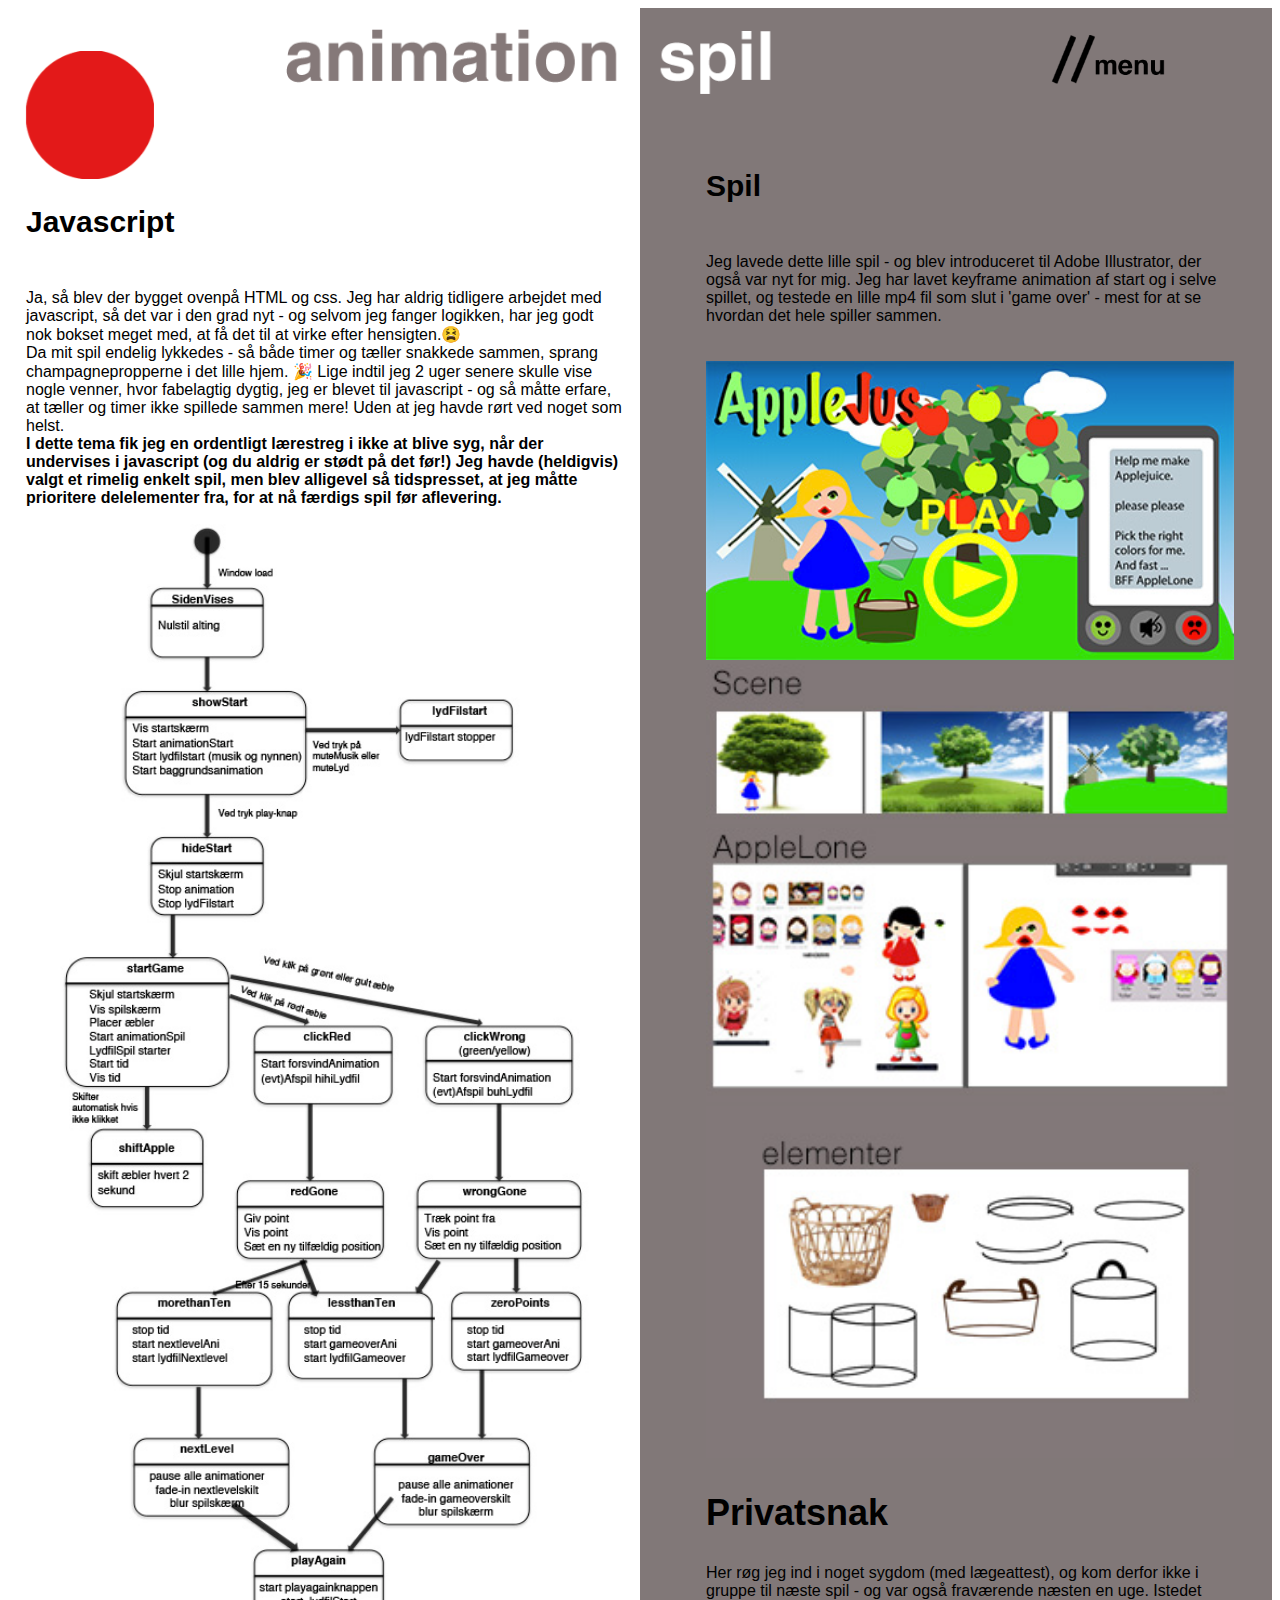
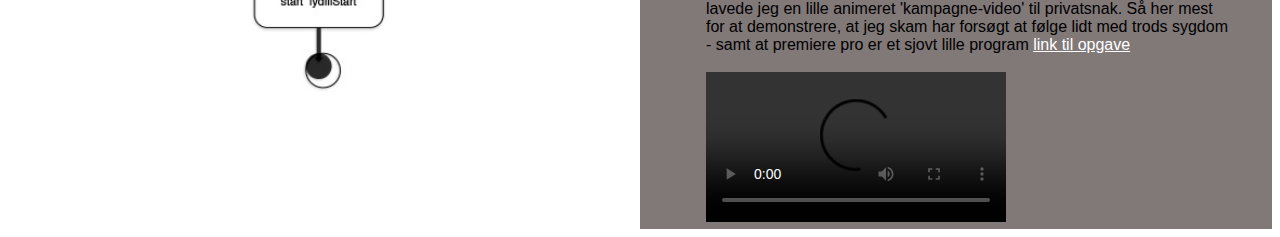
==== commit 40d95c40: "hvorerforsidefoto" ====
--- a/animation.html
+++ b/animation.html
@@ -13,7 +13,7 @@
 
         </nav> </header>
          <section id="animation">
-   <a href="https://www.youtube.com/watch?v=dxpVFudrrZs&feature=youtu.be&fbclid=IwAR3Xj8rE9ZKTAs4_BBbbo9SvNx6XNJusZrl0bngUWjrq5Jrji31OaiGct9s"><div id="roedeprik2"></div></a>
+   <a href="https://www.youtube.com/watch?v=dxpVFudrrZs&feature=youtu.be&fbclid=IwAR3Xj8rE9ZKTAs4_BBbbo9SvNx6XNJusZrl0bngUWjrq5Jrji31OaiGct9s"><div id="roedeprik5"></div></a>
         <div id="animationgr"></div>
          <div id="spilhv"></div>
 
--- a/stylesheet.css
+++ b/stylesheet.css
@@ -6,10 +6,10 @@
 
 
 }
-
 * {
     box-sizing: content-box;
 }
+
 
 #game {
     position: absolute;
@@ -204,6 +204,13 @@
     cursor: pointer;
 
 }
+@media screen and (max-width: 600px) {
+  #redsignhvid {
+    flex: 100%;
+        background-image: url(grafik/redesigngr.png);
+
+  }
+}
 
 #webgraa {
     position: absolute;
@@ -239,6 +246,13 @@
     top: 2vw;
     cursor: pointer;
 
+}
+@media screen and (max-width: 600px) {
+  #dadaism {
+    flex: 100%;
+        background-image: url(grafik/dadaismgraa.png);
+
+  }
 }
 
 #stilarthv {
@@ -300,6 +314,14 @@
     cursor: pointer;
 
 }
+@media screen and (max-width: 600px) {
+  #fronterhv {
+    flex: 100%;
+        background-image: url(grafik/frontergraa.png);
+
+  }
+}
+
 #spilhv {
     position: absolute;
     width: 22vw;
@@ -307,9 +329,16 @@
     background-image: url(grafik/spilhv.png);
     background-size: 100%;
     left: 45vw;
-    top: 2vw;
-    cursor: pointer;
-
+    top: 2.4vw;
+    cursor: pointer;
+
+}
+@media screen and (max-width: 600px) {
+  #spilhv {
+    flex: 100%;
+        background-image: url(grafik/spilgr.png);
+
+  }
 }
 
 #redesigngr {
@@ -318,11 +347,41 @@
     height: 6vw;
     background-image: url(grafik/redesigngr.png);
     background-size: 100%;
-    left: 26vw;
+    left: 24vw;
     top: 2vw;
     cursor: pointer;
     z-index: 3;
 
+}
+#omgraa {
+    position: absolute;
+    width: 10vw;
+    height: 6vw;
+    background-image: url(grafik/omgraa.png);
+    background-size: 100%;
+    left: 38vw;
+    top:5vw;
+    cursor: pointer;
+    z-index: 3;
+
+}
+#cecihv {
+    position: absolute;
+    width: 34vw;
+    height: 6vw;
+    background-image: url(grafik/ceciliehv.png);
+    background-size: 100%;
+    left: 51vw;
+    top: 5vw;
+    cursor: pointer;
+
+}
+@media screen and (max-width: 600px) {
+  #cecihv {
+    flex: 100%;
+        background-image: url(grafik/ceciliegraa.png);
+
+  }
 }
 
 
@@ -429,20 +488,17 @@
     padding: 16px 32px;
 }
 
-.minknap {
+#minknap {
     display: flex;
     flex-direction: row;
 }
 
-.minknap a{
-    display:flex;
-    flex-direction: column;
-}
-
-@media screen and (max-width: 600px) {
-  .minknap a {
-    float: none;
-    width: 100%;
+
+@media screen and (max-width: 500px) {
+  #minknap {
+      flex:100%;
+      flex-direction: column;
+
   }
 }
 
@@ -496,12 +552,12 @@
 
 #roedeprik2 {
     position: absolute;
-    width: 10vw;
-    height: 10vw;
+    width: 15vw;
+    height: 15vw;
     background-image: url(android-icon-192x192.png);
     background-size: 100%;
-    left: 10vw;
-    top: 5vw;
+    left: 18vw;
+    top: 15vw;
     cursor: pointer;
 
 }
@@ -539,7 +595,7 @@
     background-image: url(grafik/roedeprik.png);
     background-size: 100%;
     left: 2vw;
-    top: 14vw;
+    top: 4vw;
     cursor: pointer;
 
 }
@@ -1142,7 +1198,55 @@
   }
 }
 
-* {box-sizing:border-box}
+#weirdme{ position: absolute;
+    width: 15vw;
+    height: 25vw;
+    background-image: url(pics/weirdo2.png);
+    background-size: 100%;
+    left: 4vw;
+    top: 1vw;
+    cursor: pointer;
+    opacity: 0.3;
+    z-index: 3;
+
+}
+
+
+/*.dissolve {
+    animation-name: dissolve_kf;
+    animation-duration: 10s;
+    animation-iteration-count: infinite;
+    animation-direction: alternate;
+
+}
+
+@keyframes dissolve_kf {
+    0% {
+        background-image: url(pics/weirdo1.png);
+        opacity: 0.3;
+    }
+     25% {
+        background-image: url(pics/weirdo2.png);
+         opacity: 0.3;
+    }
+     50% {
+        background-image: url(pics/weirdo3.png);
+         opacity: 0.3;
+    }
+     75% {
+        background-image: url(pics/weirdo4.png);
+         opacity: 0.3;
+    }
+
+    100% {
+         0% {
+        background-image: url(pics/weirdo1.png);
+             opacity: 0.3;
+    }
+}*/
+
+
+    *{box-sizing: border-box;}
 
 /* Slideshow container */
 .slideshow-container {
@@ -1185,7 +1289,7 @@
 
 /* Caption text */
 .text {
-  color: #f2f2f2;
+  color: #747171;
   font-size: 15px;
   padding: 8px 12px;
   position: absolute;
